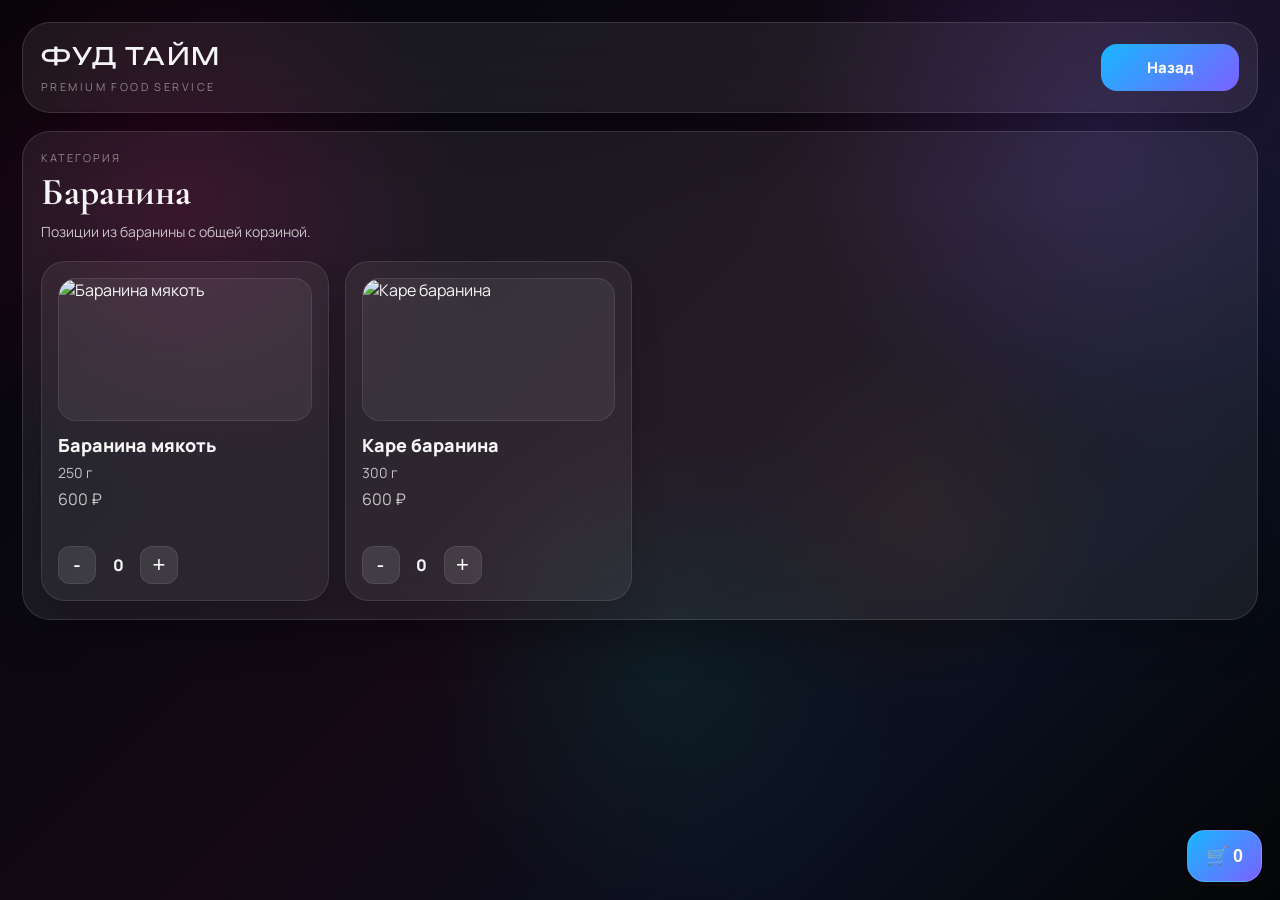
==== baranina.html @ 415d1267 "Update baranina.html" ====
<!DOCTYPE html>
<html lang="ru">
<head>
  <meta charset="UTF-8" />
  <meta name="viewport" content="width=device-width, initial-scale=1.0" />
  <title>Баранина | Фуд Тайм</title>

  <link rel="preconnect" href="https://fonts.googleapis.com">
  <link rel="preconnect" href="https://fonts.gstatic.com" crossorigin>
  <link href="https://fonts.googleapis.com/css2?family=Manrope:wght@400;500;700;800&family=Unbounded:wght@500;700&family=Cormorant+Garamond:wght@500;600;700&display=swap" rel="stylesheet">

  <style>
    * { box-sizing: border-box; margin: 0; padding: 0; }

    :root {
      --text: rgba(255,255,255,.96);
      --muted: rgba(255,255,255,.74);
      --soft: rgba(255,255,255,.48);
      --glass: rgba(255,255,255,.07);
      --border: rgba(255,255,255,.12);
      --shadow: 0 18px 40px rgba(0,0,0,.24);
      --button: linear-gradient(135deg,#18b7ff 0%,#7b61ff 100%);
    }

    html { scroll-behavior: smooth; }

    body {
      font-family: 'Manrope', sans-serif;
      min-height: 100vh;
      padding: 22px;
      color: var(--text);
      background:
        radial-gradient(circle at 14% 22%, rgba(255,0,128,.15), transparent 22%),
        radial-gradient(circle at 86% 14%, rgba(123,97,255,.20), transparent 24%),
        radial-gradient(circle at 52% 75%, rgba(0,255,200,.07), transparent 26%),
        radial-gradient(circle at 72% 58%, rgba(255,140,0,.06), transparent 18%),
        linear-gradient(135deg,#040506 0%,#090811 24%,#140914 50%,#0a1020 76%,#040506 100%);
    }

    .page {
      max-width: 1460px;
      margin: 0 auto;
      display: flex;
      flex-direction: column;
      gap: 18px;
    }

    .topbar, .section-block {
      background: var(--glass);
      border: 1px solid var(--border);
      backdrop-filter: blur(22px);
      -webkit-backdrop-filter: blur(22px);
      border-radius: 28px;
      box-shadow: var(--shadow);
    }

    .topbar {
      padding: 18px;
      display: flex;
      align-items: center;
      justify-content: space-between;
      gap: 14px;
      flex-wrap: wrap;
    }

    .brand {
      display: flex;
      flex-direction: column;
      gap: 8px;
    }

    .brand-title {
      font-family: 'Unbounded', sans-serif;
      font-size: 24px;
      letter-spacing: .08em;
      text-transform: uppercase;
    }

    .brand-subtitle {
      font-size: 11px;
      letter-spacing: .22em;
      text-transform: uppercase;
      color: var(--soft);
    }

    .back-link, .cart-order-btn {
      display: inline-flex;
      align-items: center;
      justify-content: center;
      min-width: 138px;
      padding: 13px 18px;
      border-radius: 16px;
      text-decoration: none;
      color: #fff;
      font-weight: 800;
      font-size: 15px;
      background: var(--button);
      border: 0;
      cursor: pointer;
    }

    .section-block { padding: 18px; }

    .mini-label {
      font-size: 11px;
      letter-spacing: .18em;
      text-transform: uppercase;
      color: var(--soft);
      margin-bottom: 8px;
    }

    .section-title {
      font-family: 'Cormorant Garamond', serif;
      font-size: 38px;
      line-height: 1;
      margin-bottom: 10px;
      font-weight: 700;
    }

    .section-note {
      color: var(--muted);
      font-size: 14px;
      line-height: 1.6;
      margin-bottom: 18px;
    }

    .product-grid {
      display: grid;
      grid-template-columns: repeat(4, minmax(0,1fr));
      gap: 16px;
      margin-top: 14px;
    }

    .product-card {
      background: rgba(255,255,255,.06);
      border: 1px solid rgba(255,255,255,.10);
      border-radius: 24px;
      box-shadow: 0 14px 30px rgba(0,0,0,.14);
      min-height: 340px;
      display: flex;
      flex-direction: column;
      justify-content: space-between;
      padding: 16px;
      gap: 12px;
      overflow: hidden;
    }

    .product-card-image {
      width: 100%;
      aspect-ratio: 16 / 9;
      height: auto;
      border-radius: 18px;
      background: rgba(255,255,255,.06);
      border: 1px solid rgba(255,255,255,.09);
      display: flex;
      align-items: center;
      justify-content: center;
      overflow: hidden;
      margin-bottom: 14px;
    }

    .product-card-image img {
      width: 100%;
      height: 100%;
      object-fit: cover;
      object-position: center;
      display: block;
    }

    .product-card-title {
      font-size: 18px;
      font-weight: 800;
      line-height: 1.2;
      margin-bottom: 6px;
    }

    .product-card-meta {
      color: rgba(255,255,255,.72);
      font-size: 14px;
      margin-bottom: 6px;
    }

    .product-card-price {
      color: var(--muted);
      font-size: 16px;
      margin-bottom: 14px;
    }

    .qty {
      display: flex;
      align-items: center;
      gap: 10px;
    }

    .qty button {
      width: 38px;
      height: 38px;
      border: 0;
      border-radius: 12px;
      background: rgba(255,255,255,.10);
      border: 1px solid rgba(255,255,255,.08);
      color: #fff;
      font-size: 22px;
      cursor: pointer;
      flex: 0 0 38px;
    }

    .qty span {
      min-width: 24px;
      text-align: center;
      font-size: 16px;
      font-weight: 800;
    }

    .cart-float {
      position: fixed;
      right: 18px;
      bottom: 18px;
      z-index: 999;
    }

    .cart-button {
      border: 1px solid rgba(255,255,255,.14);
      background: linear-gradient(135deg,#18b7ff 0%,#7b61ff 100%);
      color: #fff;
      border-radius: 18px;
      padding: 14px 18px;
      font-size: 18px;
      font-weight: 800;
      cursor: pointer;
    }

    .cart-panel {
      display: none;
      margin-top: 12px;
      width: 320px;
      max-height: 420px;
      overflow: auto;
      padding: 16px;
      border-radius: 22px;
      background: rgba(20,20,30,.88);
      border: 1px solid rgba(255,255,255,.10);
    }

    .cart-panel.open { display: block; }

    .cart-title {
      font-size: 22px;
      font-weight: 800;
      margin-bottom: 14px;
    }

    .cart-items {
      display: flex;
      flex-direction: column;
      gap: 10px;
    }

    .cart-item {
      display: flex;
      justify-content: space-between;
      gap: 10px;
      padding: 10px 12px;
      border-radius: 14px;
      background: rgba(255,255,255,.06);
    }

    .cart-item-name {
      font-size: 14px;
      font-weight: 700;
    }

    .cart-item-meta {
      font-size: 13px;
      color: rgba(255,255,255,.72);
      margin-top: 4px;
    }

    .cart-empty {
      color: rgba(255,255,255,.65);
      font-size: 14px;
    }

    .cart-total {
      margin-top: 14px;
      padding-top: 12px;
      border-top: 1px solid rgba(255,255,255,.08);
      font-size: 16px;
      font-weight: 800;
    }

    @media (max-width:1180px) {
      .product-grid { grid-template-columns: repeat(2, minmax(0,1fr)); }
    }

    @media (max-width:820px) {
      body { padding: 16px; }

      .topbar, .section-block {
        padding: 14px;
      }

      .product-grid {
        grid-template-columns: 1fr;
      }

      .back-link, .cart-order-btn {
        width: 100%;
      }

      .cart-panel {
        width: min(88vw, 320px);
      }

      .product-card {
        min-height: auto;
        padding: 12px;
        border-radius: 18px;
        gap: 10px;
      }

      .product-card-image {
        aspect-ratio: 16 / 9;
        height: auto;
        border-radius: 14px;
        margin-bottom: 12px;
      }

      .product-card-title {
        font-size: 16px;
      }

      .product-card-meta {
        font-size: 13px;
        line-height: 1.45;
      }

      .product-card-price {
        font-size: 15px;
        margin-bottom: 12px;
      }

      .qty {
        gap: 8px;
      }

      .qty button {
        width: 34px;
        height: 34px;
        font-size: 20px;
        flex: 0 0 34px;
        border-radius: 10px;
      }

      .qty span {
        font-size: 15px;
      }
    }
  </style>
</head>
<body>
  <div class="page">
    <div class="topbar">
      <div class="brand">
        <div class="brand-title">Фуд Тайм</div>
        <div class="brand-subtitle">premium food service</div>
      </div>
      <a href="index.html" class="back-link">Назад</a>
    </div>

    <section class="section-block">
      <div class="mini-label">Категория</div>
      <div class="section-title">Баранина</div>
      <div class="section-note">Позиции из баранины с общей корзиной.</div>

      <div class="product-grid">
        <div class="product-card" data-name="Баранина мякоть" data-price="600">
          <div>
            <div class="product-card-image">
              <img src="img/baranina-myakot.png" alt="Баранина мякоть">
            </div>
            <div class="product-card-title">Баранина мякоть</div>
            <div class="product-card-meta">250 г</div>
            <div class="product-card-price">600 ₽</div>
          </div>
          <div class="qty">
            <button onclick="changeQty(this,-1)">-</button>
            <span>0</span>
            <button onclick="changeQty(this,1)">+</button>
          </div>
        </div>

        <div class="product-card" data-name="Каре баранина" data-price="600">
          <div>
            <div class="product-card-image">
              <img src="img/kare-baranina.png" alt="Каре баранина">
            </div>
            <div class="product-card-title">Каре баранина</div>
            <div class="product-card-meta">300 г</div>
            <div class="product-card-price">600 ₽</div>
          </div>
          <div class="qty">
            <button onclick="changeQty(this,-1)">-</button>
            <span>0</span>
            <button onclick="changeQty(this,1)">+</button>
          </div>
        </div>
      </div>
    </section>
  </div>

  <div class="cart-float">
    <button class="cart-button" onclick="toggleCart()">🛒 <span id="cartCount">0</span></button>
    <div class="cart-panel" id="cartPanel">
      <div class="cart-title">Корзина</div>
      <div class="cart-items" id="cartItems">
        <div class="cart-empty">Пока пусто</div>
      </div>
      <div class="cart-total">Итого: <span id="cartTotal">0 ₽</span></div>
      <button class="cart-order-btn" style="margin-top:12px;">Оформить</button>
    </div>
  </div>

  <script>
    const CART_KEY='foodtime_cart';

    function getCart(){
      try{return JSON.parse(localStorage.getItem(CART_KEY))||{}}
      catch(e){return{}}
    }

    function saveCart(cart){
      localStorage.setItem(CART_KEY,JSON.stringify(cart));
    }

    function changeQty(button,delta){
      const card=button.closest('.product-card');
      if(!card) return;

      const name=card.dataset.name||'Товар';
      const price=Number(card.dataset.price||0);

      const cart=getCart();
      const currentQty=cart[name]?.qty||0;
      const newQty=Math.max(0,currentQty+delta);

      if(newQty===0) delete cart[name];
      else cart[name]={price,qty:newQty};

      saveCart(cart);
      updateCartUI();
    }

    function updateCartUI(){
      const cart=getCart();
      const cartItems=document.getElementById('cartItems');
      const cartCount=document.getElementById('cartCount');
      const cartTotal=document.getElementById('cartTotal');

      let totalCount=0,totalPrice=0;

      Object.entries(cart).forEach(([name,item])=>{
        totalCount+=item.qty;
        totalPrice+=item.qty*item.price;
      });

      if(cartCount) cartCount.textContent=totalCount;
      if(cartTotal) cartTotal.textContent=totalPrice+' ₽';

      if(cartItems){
        const entries=Object.entries(cart);
        cartItems.innerHTML=!entries.length
          ? '<div class="cart-empty">Пока пусто</div>'
          : entries.map(([name,item])=>`
            <div class="cart-item">
              <div>
                <div class="cart-item-name">${name}</div>
                <div class="cart-item-meta">${item.qty} × ${item.price} ₽</div>
              </div>
              <div class="cart-item-name">${item.qty*item.price} ₽</div>
            </div>
          `).join('');
      }

      document.querySelectorAll('.product-card').forEach(card=>{
        const name=card.dataset.name||'Товар';
        const qtyEl=card.querySelector('.qty span');
        if(qtyEl) qtyEl.textContent=cart[name]?.qty||0;
      });
    }

    function toggleCart(){
      document.getElementById('cartPanel').classList.toggle('open');
    }

    document.addEventListener('DOMContentLoaded',updateCartUI);
  </script>
</body>
</html>
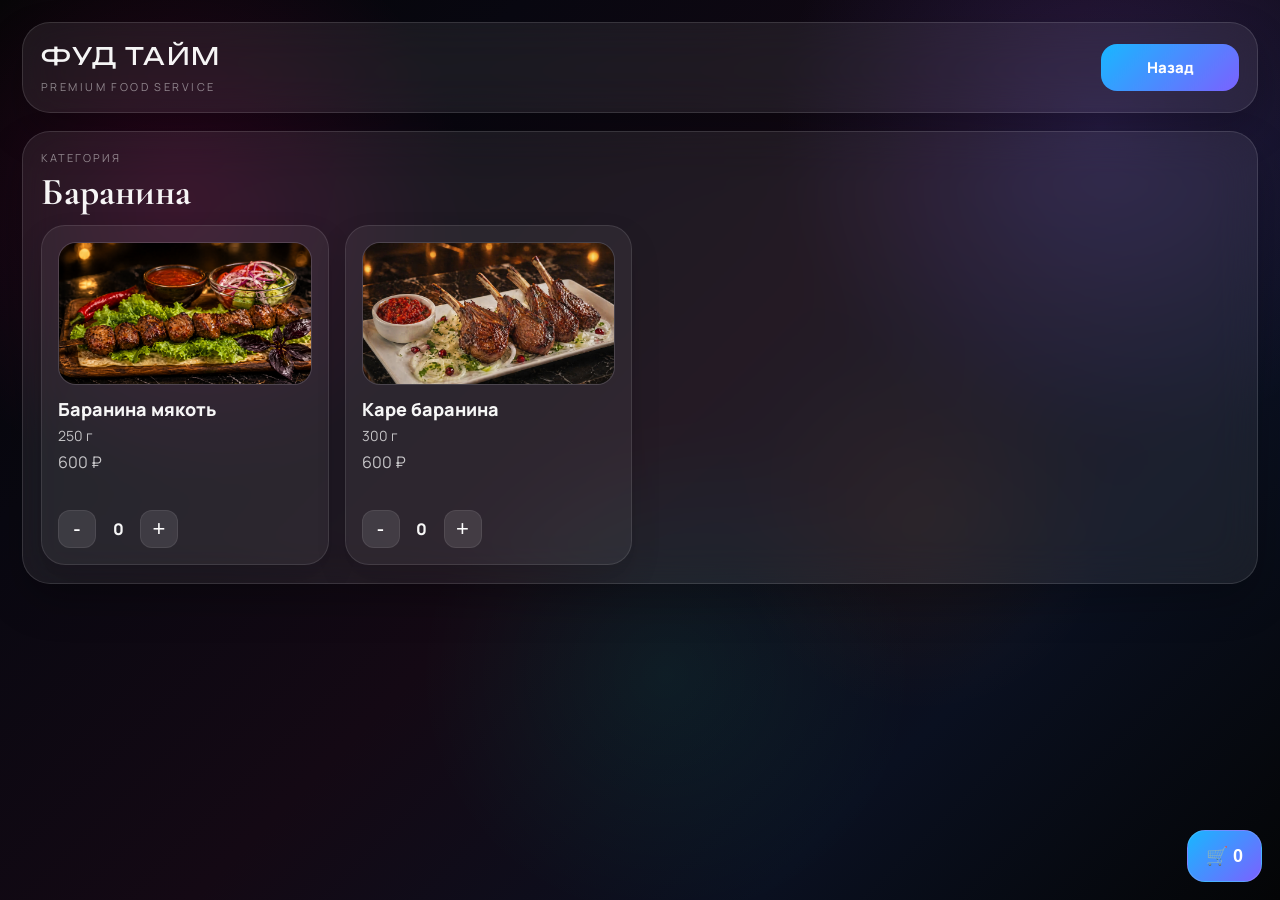
==== commit 3f084565: "Update baranina.html" ====
--- a/baranina.html
+++ b/baranina.html
@@ -371,7 +371,6 @@
     <section class="section-block">
       <div class="mini-label">Категория</div>
       <div class="section-title">Баранина</div>
-      <div class="section-note">Позиции из баранины с общей корзиной.</div>
 
       <div class="product-grid">
         <div class="product-card" data-name="Баранина мякоть" data-price="600">
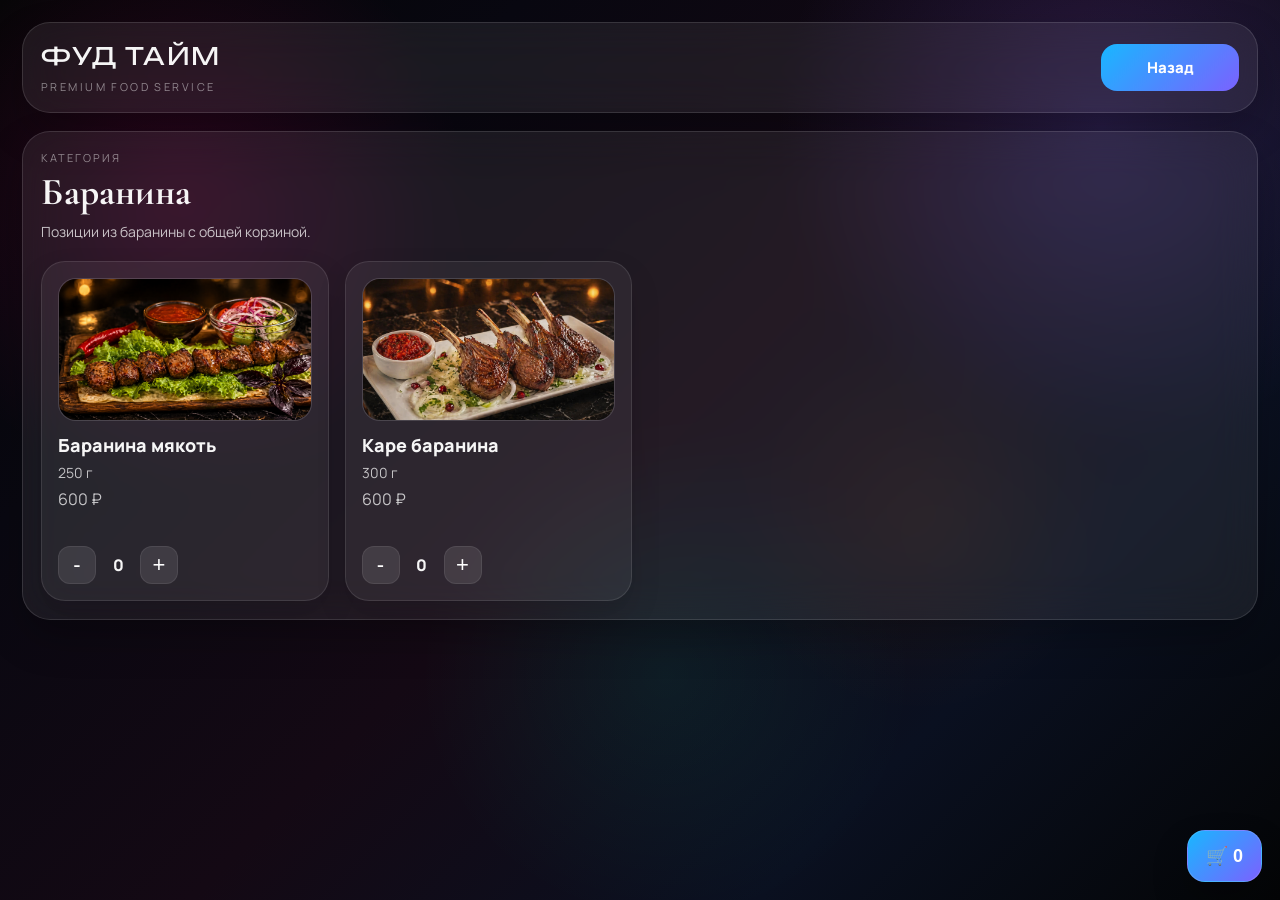
==== commit 773d6612: "Update baranina.html" ====
--- a/baranina.html
+++ b/baranina.html
@@ -228,18 +228,22 @@
       font-size: 18px;
       font-weight: 800;
       cursor: pointer;
+      box-shadow: 0 18px 34px rgba(0,0,0,0.28);
     }
 
     .cart-panel {
       display: none;
       margin-top: 12px;
-      width: 320px;
-      max-height: 420px;
+      width: 340px;
+      max-height: 560px;
       overflow: auto;
       padding: 16px;
       border-radius: 22px;
-      background: rgba(20,20,30,.88);
-      border: 1px solid rgba(255,255,255,.10);
+      background: rgba(20, 20, 30, 0.88);
+      border: 1px solid rgba(255,255,255,0.10);
+      backdrop-filter: blur(22px);
+      -webkit-backdrop-filter: blur(22px);
+      box-shadow: 0 18px 40px rgba(0,0,0,0.28);
     }
 
     .cart-panel.open { display: block; }
@@ -259,10 +263,12 @@
     .cart-item {
       display: flex;
       justify-content: space-between;
+      align-items: flex-start;
       gap: 10px;
       padding: 10px 12px;
       border-radius: 14px;
-      background: rgba(255,255,255,.06);
+      background: rgba(255,255,255,0.06);
+      border: 1px solid rgba(255,255,255,0.08);
     }
 
     .cart-item-name {
@@ -272,45 +278,136 @@
 
     .cart-item-meta {
       font-size: 13px;
-      color: rgba(255,255,255,.72);
+      color: rgba(255,255,255,0.72);
       margin-top: 4px;
     }
 
     .cart-empty {
-      color: rgba(255,255,255,.65);
+      color: rgba(255,255,255,0.65);
       font-size: 14px;
     }
 
     .cart-total {
       margin-top: 14px;
       padding-top: 12px;
-      border-top: 1px solid rgba(255,255,255,.08);
+      border-top: 1px solid rgba(255,255,255,0.08);
       font-size: 16px;
       font-weight: 800;
     }
 
+    .cart-comment-wrap {
+      margin-top: 14px;
+    }
+
+    .cart-comment-label {
+      font-size: 13px;
+      font-weight: 700;
+      margin-bottom: 8px;
+      color: rgba(255,255,255,0.92);
+    }
+
+    .cart-comment {
+      width: 100%;
+      min-height: 84px;
+      resize: vertical;
+      border-radius: 14px;
+      border: 1px solid rgba(255,255,255,0.10);
+      background: rgba(255,255,255,0.05);
+      color: #fff;
+      padding: 10px 12px;
+      font-family: inherit;
+      font-size: 13px;
+      outline: none;
+    }
+
+    .cart-comment::placeholder {
+      color: rgba(255,255,255,0.42);
+    }
+       .delivery-mode-wrap {
+      margin-top: 14px;
+    }
+
+    .delivery-mode {
+      display: flex;
+      gap: 8px;
+    }
+
+    .delivery-mode-btn {
+      flex: 1;
+      min-height: 44px;
+      border-radius: 14px;
+      border: 1px solid rgba(255,255,255,0.10);
+      background: rgba(255,255,255,0.05);
+      color: #fff;
+      font-size: 13px;
+      font-weight: 800;
+      cursor: pointer;
+    }
+
+    .delivery-mode-btn.active {
+      background: rgba(255,255,255,0.16);
+      border-color: rgba(255,255,255,0.22);
+    }
+
+    .delivery-address-input {
+      width: 100%;
+      min-height: 46px;
+      border-radius: 14px;
+      border: 1px solid rgba(255,255,255,0.10);
+      background: rgba(255,255,255,0.05);
+      color: #fff;
+      padding: 0 12px;
+      font-family: inherit;
+      font-size: 13px;
+      outline: none;
+    }
+
+    .delivery-address-input::placeholder {
+      color: rgba(255,255,255,0.42);
+    }
+
+    .delivery-info {
+      margin-top: 12px;
+      display: flex;
+      flex-direction: column;
+      gap: 8px;
+    }
+
+    .delivery-line {
+      display: flex;
+      justify-content: space-between;
+      gap: 12px;
+      padding: 10px 12px;
+      border-radius: 12px;
+      background: rgba(255,255,255,0.05);
+      border: 1px solid rgba(255,255,255,0.08);
+      font-size: 13px;
+    }
+
+    .delivery-line strong {
+      color: #fff;
+    }
+
+    .delivery-address-grid {
+      display: grid;
+      grid-template-columns: 1fr 1fr;
+      gap: 8px;
+    }
+
+    .delivery-address-grid input:first-child {
+      grid-column: span 2;
+    }
+
     @media (max-width:1180px) {
       .product-grid { grid-template-columns: repeat(2, minmax(0,1fr)); }
     }
 
     @media (max-width:820px) {
       body { padding: 16px; }
-
-      .topbar, .section-block {
-        padding: 14px;
-      }
-
-      .product-grid {
-        grid-template-columns: 1fr;
-      }
-
-      .back-link, .cart-order-btn {
-        width: 100%;
-      }
-
-      .cart-panel {
-        width: min(88vw, 320px);
-      }
+      .topbar, .section-block { padding: 14px; }
+      .product-grid { grid-template-columns: 1fr; }
+      .back-link, .cart-order-btn { width: 100%; }
+      .cart-panel { width: min(88vw, 340px); }
 
       .product-card {
         min-height: auto;
@@ -326,23 +423,11 @@
         margin-bottom: 12px;
       }
 
-      .product-card-title {
-        font-size: 16px;
-      }
-
-      .product-card-meta {
-        font-size: 13px;
-        line-height: 1.45;
-      }
-
-      .product-card-price {
-        font-size: 15px;
-        margin-bottom: 12px;
-      }
-
-      .qty {
-        gap: 8px;
-      }
+      .product-card-title { font-size: 16px; }
+      .product-card-meta { font-size: 13px; line-height: 1.45; }
+      .product-card-price { font-size: 15px; margin-bottom: 12px; }
+
+      .qty { gap: 8px; }
 
       .qty button {
         width: 34px;
@@ -352,8 +437,16 @@
         border-radius: 10px;
       }
 
-      .qty span {
-        font-size: 15px;
+      .qty span { font-size: 15px; }
+    }
+
+    @media (max-width:640px) {
+      .delivery-address-grid {
+        grid-template-columns: 1fr;
+      }
+
+      .delivery-address-grid input:first-child {
+        grid-column: span 1;
       }
     }
   </style>
@@ -371,9 +464,10 @@
     <section class="section-block">
       <div class="mini-label">Категория</div>
       <div class="section-title">Баранина</div>
+      <div class="section-note">Позиции из баранины с общей корзиной.</div>
 
       <div class="product-grid">
-        <div class="product-card" data-name="Баранина мякоть" data-price="600">
+        <div class="product-card" data-name="Баранина мякоть" data-base-name="Баранина мякоть" data-price="600">
           <div>
             <div class="product-card-image">
               <img src="img/baranina-myakot.png" alt="Баранина мякоть">
@@ -389,7 +483,7 @@
           </div>
         </div>
 
-        <div class="product-card" data-name="Каре баранина" data-price="600">
+        <div class="product-card" data-name="Каре баранина" data-base-name="Каре баранина" data-price="600">
           <div>
             <div class="product-card-image">
               <img src="img/kare-baranina.png" alt="Каре баранина">
@@ -410,89 +504,485 @@
 
   <div class="cart-float">
     <button class="cart-button" onclick="toggleCart()">🛒 <span id="cartCount">0</span></button>
+
     <div class="cart-panel" id="cartPanel">
       <div class="cart-title">Корзина</div>
+
       <div class="cart-items" id="cartItems">
         <div class="cart-empty">Пока пусто</div>
       </div>
+
+      <div class="delivery-mode-wrap">
+        <div class="cart-comment-label">Способ получения</div>
+
+        <div class="delivery-mode">
+          <button type="button" class="delivery-mode-btn active" id="pickupBtn" onclick="setDeliveryMode('pickup')">
+            Самовывоз
+          </button>
+          <button type="button" class="delivery-mode-btn" id="deliveryBtn" onclick="setDeliveryMode('delivery')">
+            Доставка
+          </button>
+        </div>
+
+        <div class="delivery-fields" id="deliveryFields" style="display:none;">
+          <div class="cart-comment-label" style="margin-top:12px;">Адрес доставки</div>
+
+          <div class="delivery-address-grid">
+            <input type="text" id="deliveryCity" class="delivery-address-input" placeholder="Город">
+            <input type="text" id="deliveryStreet" class="delivery-address-input" placeholder="Улица">
+            <input type="text" id="deliveryHouse" class="delivery-address-input" placeholder="Дом">
+            <input type="text" id="deliveryFloor" class="delivery-address-input" placeholder="Этаж">
+            <input type="text" id="deliveryFlat" class="delivery-address-input" placeholder="Квартира">
+          </div>
+
+          <button type="button" class="cart-order-btn" style="margin-top:10px;" onclick="calculateDelivery()">
+            Рассчитать доставку
+          </button>
+
+          <div class="delivery-info">
+            <div class="delivery-line">
+              <span>Расстояние:</span>
+              <strong id="deliveryDistance">—</strong>
+            </div>
+            <div class="delivery-line">
+              <span>Доставка:</span>
+              <strong id="deliveryPrice">0 ₽</strong>
+            </div>
+          </div>
+        </div>
+      </div>
+
+      <div class="cart-comment-wrap">
+        <div class="cart-comment-label">Комментарий к заказу</div>
+        <textarea
+          id="orderComment"
+          class="cart-comment"
+          placeholder="Например: без лука, позвонить по приезду, добавить приборы..."
+        ></textarea>
+      </div>
+
       <div class="cart-total">Итого: <span id="cartTotal">0 ₽</span></div>
       <button class="cart-order-btn" style="margin-top:12px;">Оформить</button>
     </div>
-  </div>
-
-  <script>
-    const CART_KEY='foodtime_cart';
-
-    function getCart(){
-      try{return JSON.parse(localStorage.getItem(CART_KEY))||{}}
-      catch(e){return{}}
-    }
-
-    function saveCart(cart){
-      localStorage.setItem(CART_KEY,JSON.stringify(cart));
-    }
-
-    function changeQty(button,delta){
-      const card=button.closest('.product-card');
-      if(!card) return;
-
-      const name=card.dataset.name||'Товар';
-      const price=Number(card.dataset.price||0);
-
-      const cart=getCart();
-      const currentQty=cart[name]?.qty||0;
-      const newQty=Math.max(0,currentQty+delta);
-
-      if(newQty===0) delete cart[name];
-      else cart[name]={price,qty:newQty};
+  </div> 
+    <script>
+    const CART_KEY = 'foodtime_cart';
+    const CART_COMMENT_KEY = 'foodtime_order_comment';
+
+    const DELIVERY_MODE_KEY = 'foodtime_delivery_mode';
+    const DELIVERY_ADDRESS_KEY = 'foodtime_delivery_address';
+    const DELIVERY_PRICE_KEY = 'foodtime_delivery_price';
+    const DELIVERY_DISTANCE_KEY = 'foodtime_delivery_distance';
+
+    function getCart() {
+      try {
+        return JSON.parse(localStorage.getItem(CART_KEY)) || {};
+      } catch (e) {
+        return {};
+      }
+    }
+
+    function saveCart(cart) {
+      localStorage.setItem(CART_KEY, JSON.stringify(cart));
+    }
+
+    function getOrderComment() {
+      return localStorage.getItem(CART_COMMENT_KEY) || '';
+    }
+
+    function saveOrderComment(value) {
+      localStorage.setItem(CART_COMMENT_KEY, value || '');
+    }
+
+    function getDeliveryMode() {
+      return localStorage.getItem(DELIVERY_MODE_KEY) || 'pickup';
+    }
+
+    function saveDeliveryMode(mode) {
+      localStorage.setItem(DELIVERY_MODE_KEY, mode);
+    }
+
+    function getDeliveryAddressObject() {
+      try {
+        return JSON.parse(localStorage.getItem(DELIVERY_ADDRESS_KEY)) || {
+          city: '',
+          street: '',
+          house: '',
+          floor: '',
+          flat: ''
+        };
+      } catch (e) {
+        return {
+          city: '',
+          street: '',
+          house: '',
+          floor: '',
+          flat: ''
+        };
+      }
+    }
+
+    function saveDeliveryAddressObject(addressObj) {
+      localStorage.setItem(DELIVERY_ADDRESS_KEY, JSON.stringify(addressObj || {
+        city: '',
+        street: '',
+        house: '',
+        floor: '',
+        flat: ''
+      }));
+    }
+
+    function getDeliveryPrice() {
+      return Number(localStorage.getItem(DELIVERY_PRICE_KEY) || 0);
+    }
+
+    function saveDeliveryPrice(price) {
+      localStorage.setItem(DELIVERY_PRICE_KEY, String(price || 0));
+    }
+
+    function getDeliveryDistance() {
+      return localStorage.getItem(DELIVERY_DISTANCE_KEY) || '—';
+    }
+
+    function saveDeliveryDistance(distance) {
+      localStorage.setItem(DELIVERY_DISTANCE_KEY, distance || '—');
+    }
+
+    function getEffectiveCardName(card) {
+      const baseName = card.dataset.baseName || card.dataset.name || 'Товар';
+      return baseName;
+    }
+
+    function changeQty(button, delta) {
+      const card = button.closest('.product-card');
+      if (!card) return;
+
+      const name = getEffectiveCardName(card);
+      const price = Number(card.dataset.price || 0);
+
+      const cart = getCart();
+      const currentQty = cart[name]?.qty || 0;
+      const newQty = Math.max(0, currentQty + delta);
+
+      if (newQty === 0) {
+        delete cart[name];
+      } else {
+        cart[name] = { price, qty: newQty };
+      }
 
       saveCart(cart);
       updateCartUI();
     }
 
-    function updateCartUI(){
-      const cart=getCart();
-      const cartItems=document.getElementById('cartItems');
-      const cartCount=document.getElementById('cartCount');
-      const cartTotal=document.getElementById('cartTotal');
-
-      let totalCount=0,totalPrice=0;
-
-      Object.entries(cart).forEach(([name,item])=>{
-        totalCount+=item.qty;
-        totalPrice+=item.qty*item.price;
+    function changeCartQty(name, delta) {
+      const cart = getCart();
+      if (!cart[name]) return;
+
+      const newQty = Math.max(0, (cart[name].qty || 0) + delta);
+
+      if (newQty === 0) {
+        delete cart[name];
+      } else {
+        cart[name].qty = newQty;
+      }
+
+      saveCart(cart);
+      updateCartUI();
+    }
+
+    function updateCardQtyLabel(card) {
+      const cart = getCart();
+      const qtyEl = card.querySelector('.qty span');
+      if (!qtyEl) return;
+
+      const name = getEffectiveCardName(card);
+      qtyEl.textContent = cart[name]?.qty || 0;
+    }
+
+    function updateDeliveryUI() {
+      const cityInput = document.getElementById('deliveryCity');
+      const streetInput = document.getElementById('deliveryStreet');
+      const houseInput = document.getElementById('deliveryHouse');
+      const floorInput = document.getElementById('deliveryFloor');
+      const flatInput = document.getElementById('deliveryFlat');
+
+      const distanceEl = document.getElementById('deliveryDistance');
+      const priceEl = document.getElementById('deliveryPrice');
+
+      const savedAddress = getDeliveryAddressObject();
+
+      if (cityInput && document.activeElement !== cityInput) {
+        cityInput.value = savedAddress.city || '';
+      }
+
+      if (streetInput && document.activeElement !== streetInput) {
+        streetInput.value = savedAddress.street || '';
+      }
+
+      if (houseInput && document.activeElement !== houseInput) {
+        houseInput.value = savedAddress.house || '';
+      }
+
+      if (floorInput && document.activeElement !== floorInput) {
+        floorInput.value = savedAddress.floor || '';
+      }
+
+      if (flatInput && document.activeElement !== flatInput) {
+        flatInput.value = savedAddress.flat || '';
+      }
+
+      if (distanceEl) distanceEl.textContent = getDeliveryDistance();
+      if (priceEl) priceEl.textContent = getDeliveryPrice() + ' ₽';
+    }
+
+    function setDeliveryMode(mode) {
+      const pickupBtn = document.getElementById('pickupBtn');
+      const deliveryBtn = document.getElementById('deliveryBtn');
+      const deliveryFields = document.getElementById('deliveryFields');
+
+      saveDeliveryMode(mode);
+
+      if (pickupBtn) pickupBtn.classList.toggle('active', mode === 'pickup');
+      if (deliveryBtn) deliveryBtn.classList.toggle('active', mode === 'delivery');
+      if (deliveryFields) deliveryFields.style.display = mode === 'delivery' ? 'block' : 'none';
+
+      if (mode === 'pickup') {
+        saveDeliveryPrice(0);
+        saveDeliveryDistance('—');
+        updateDeliveryUI();
+        updateCartUI();
+      } else {
+        updateDeliveryUI();
+      }
+    }
+
+    function getCartSubtotal() {
+      const cart = getCart();
+      let total = 0;
+
+      Object.values(cart).forEach(item => {
+        total += item.qty * item.price;
       });
 
-      if(cartCount) cartCount.textContent=totalCount;
-      if(cartTotal) cartTotal.textContent=totalPrice+' ₽';
-
-      if(cartItems){
-        const entries=Object.entries(cart);
-        cartItems.innerHTML=!entries.length
-          ? '<div class="cart-empty">Пока пусто</div>'
-          : entries.map(([name,item])=>`
+      return total;
+    }
+
+    function getDeliveryPriceByRules(orderSum, distanceKm) {
+      if (orderSum < 1000) {
+        return { ok: false, price: 0 };
+      }
+
+      let basePrice = 300;
+
+      if (orderSum >= 3000) {
+        basePrice = 100;
+      } else if (orderSum >= 2000) {
+        basePrice = 200;
+      } else if (orderSum >= 1000) {
+        basePrice = 300;
+      }
+
+      if (distanceKm >= 10) {
+        basePrice += 50;
+      }
+
+      return { ok: true, price: basePrice };
+    }
+          async function calculateDelivery() {
+      const cityInput = document.getElementById('deliveryCity');
+      const streetInput = document.getElementById('deliveryStreet');
+      const houseInput = document.getElementById('deliveryHouse');
+      const floorInput = document.getElementById('deliveryFloor');
+      const flatInput = document.getElementById('deliveryFlat');
+
+      if (!cityInput || !streetInput || !houseInput) return;
+
+      const addressObj = {
+        city: cityInput.value.trim(),
+        street: streetInput.value.trim(),
+        house: houseInput.value.trim(),
+        floor: floorInput ? floorInput.value.trim() : '',
+        flat: flatInput ? flatInput.value.trim() : ''
+      };
+
+      saveDeliveryAddressObject(addressObj);
+
+      if (!addressObj.city || !addressObj.street || !addressObj.house) {
+        saveDeliveryDistance('—');
+        saveDeliveryPrice(0);
+        updateDeliveryUI();
+        updateCartUI();
+        return;
+      }
+
+      const orderSum = getCartSubtotal();
+
+      try {
+        const apiKey = 'f38bdd35-9ab0-407b-9484-952c1d82b551';
+        const restaurantAddress = 'Самара, улица Советской Армии, 125А';
+        const fullClientAddress = `${addressObj.city}, ${addressObj.street}, ${addressObj.house}`;
+
+        async function geocodeAddress(query) {
+          const url = `https://geocode-maps.yandex.ru/v1/?apikey=${encodeURIComponent(apiKey)}&geocode=${encodeURIComponent(query)}&lang=ru_RU&format=json`;
+
+          const response = await fetch(url);
+          const data = await response.json();
+
+          const feature = data?.response?.GeoObjectCollection?.featureMember?.[0]?.GeoObject;
+          const pos = feature?.Point?.pos;
+
+          if (!pos) return null;
+
+          const [lon, lat] = pos.split(' ').map(Number);
+          return { lat, lon };
+        }
+
+        function getDistanceKm(lat1, lon1, lat2, lon2) {
+          const toRad = deg => deg * Math.PI / 180;
+          const R = 6371;
+
+          const dLat = toRad(lat2 - lat1);
+          const dLon = toRad(lon2 - lon1);
+
+          const a =
+            Math.sin(dLat / 2) * Math.sin(dLat / 2) +
+            Math.cos(toRad(lat1)) * Math.cos(toRad(lat2)) *
+            Math.sin(dLon / 2) * Math.sin(dLon / 2);
+
+          const c = 2 * Math.atan2(Math.sqrt(a), Math.sqrt(1 - a));
+          return R * c;
+        }
+
+        const restaurant = await geocodeAddress(restaurantAddress);
+        const client = await geocodeAddress(fullClientAddress);
+
+        if (!restaurant || !client) {
+          saveDeliveryDistance('—');
+          saveDeliveryPrice(0);
+          updateDeliveryUI();
+          updateCartUI();
+          return;
+        }
+
+        const directDistanceKm = getDistanceKm(
+          restaurant.lat,
+          restaurant.lon,
+          client.lat,
+          client.lon
+        );
+
+        const distanceKm = directDistanceKm * 1.3;
+        const result = getDeliveryPriceByRules(orderSum, distanceKm);
+
+        saveDeliveryDistance(distanceKm.toFixed(1) + ' км');
+        saveDeliveryPrice(result.price);
+
+        updateDeliveryUI();
+        updateCartUI();
+      } catch (error) {
+        saveDeliveryDistance('—');
+        saveDeliveryPrice(0);
+        updateDeliveryUI();
+        updateCartUI();
+      }
+    }
+
+    function updateCartUI() {
+      const cart = getCart();
+      const cartItems = document.getElementById('cartItems');
+      const cartCount = document.getElementById('cartCount');
+      const cartTotal = document.getElementById('cartTotal');
+      const orderComment = document.getElementById('orderComment');
+
+      let totalCount = 0;
+      let totalPrice = 0;
+
+      Object.entries(cart).forEach(([name, item]) => {
+        totalCount += item.qty;
+        totalPrice += item.qty * item.price;
+      });
+
+      const deliveryMode = getDeliveryMode();
+      const deliveryPrice = deliveryMode === 'delivery' ? getDeliveryPrice() : 0;
+      const finalPrice = totalPrice + deliveryPrice;
+
+      if (cartCount) cartCount.textContent = totalCount;
+      if (cartTotal) cartTotal.textContent = finalPrice + ' ₽';
+
+      if (orderComment && document.activeElement !== orderComment) {
+        orderComment.value = getOrderComment();
+      }
+
+      updateDeliveryUI();
+
+      if (cartItems) {
+        const entries = Object.entries(cart);
+
+        if (!entries.length) {
+          cartItems.innerHTML = '<div class="cart-empty">Пока пусто</div>';
+        } else {
+          cartItems.innerHTML = entries.map(([name, item]) => `
             <div class="cart-item">
-              <div>
+              <div style="flex:1;">
                 <div class="cart-item-name">${name}</div>
-                <div class="cart-item-meta">${item.qty} × ${item.price} ₽</div>
+                <div class="cart-item-meta">${item.price} ₽ за шт</div>
+                <div class="qty" style="margin-top:8px;">
+                  <button onclick='changeCartQty(${JSON.stringify(name)}, -1)'>-</button>
+                  <span>${item.qty}</span>
+                  <button onclick='changeCartQty(${JSON.stringify(name)}, 1)'>+</button>
+                </div>
               </div>
-              <div class="cart-item-name">${item.qty*item.price} ₽</div>
+              <div class="cart-item-name">${item.qty * item.price} ₽</div>
             </div>
           `).join('');
-      }
-
-      document.querySelectorAll('.product-card').forEach(card=>{
-        const name=card.dataset.name||'Товар';
-        const qtyEl=card.querySelector('.qty span');
-        if(qtyEl) qtyEl.textContent=cart[name]?.qty||0;
+        }
+      }
+
+      document.querySelectorAll('.product-card').forEach(card => updateCardQtyLabel(card));
+    }
+
+    function toggleCart() {
+      const panel = document.getElementById('cartPanel');
+      if (!panel) return;
+      panel.classList.toggle('open');
+    }
+
+    document.addEventListener('DOMContentLoaded', () => {
+      document.querySelectorAll('.product-card').forEach(card => {
+        if (!card.dataset.baseName && card.dataset.name) {
+          card.dataset.baseName = card.dataset.name;
+        }
       });
-    }
-
-    function toggleCart(){
-      document.getElementById('cartPanel').classList.toggle('open');
-    }
-
-    document.addEventListener('DOMContentLoaded',updateCartUI);
+
+      updateCartUI();
+
+      const orderComment = document.getElementById('orderComment');
+      if (orderComment) {
+        orderComment.value = getOrderComment();
+        orderComment.addEventListener('input', (e) => {
+          saveOrderComment(e.target.value);
+        });
+      }
+
+      ['deliveryCity', 'deliveryStreet', 'deliveryHouse', 'deliveryFloor', 'deliveryFlat'].forEach(id => {
+        const input = document.getElementById(id);
+        if (input) {
+          input.addEventListener('input', () => {
+            saveDeliveryAddressObject({
+              city: document.getElementById('deliveryCity')?.value.trim() || '',
+              street: document.getElementById('deliveryStreet')?.value.trim() || '',
+              house: document.getElementById('deliveryHouse')?.value.trim() || '',
+              floor: document.getElementById('deliveryFloor')?.value.trim() || '',
+              flat: document.getElementById('deliveryFlat')?.value.trim() || ''
+            });
+          });
+        }
+      });
+
+      setDeliveryMode(getDeliveryMode());
+      updateDeliveryUI();
+    });
   </script>
 </body>
 </html>
+      
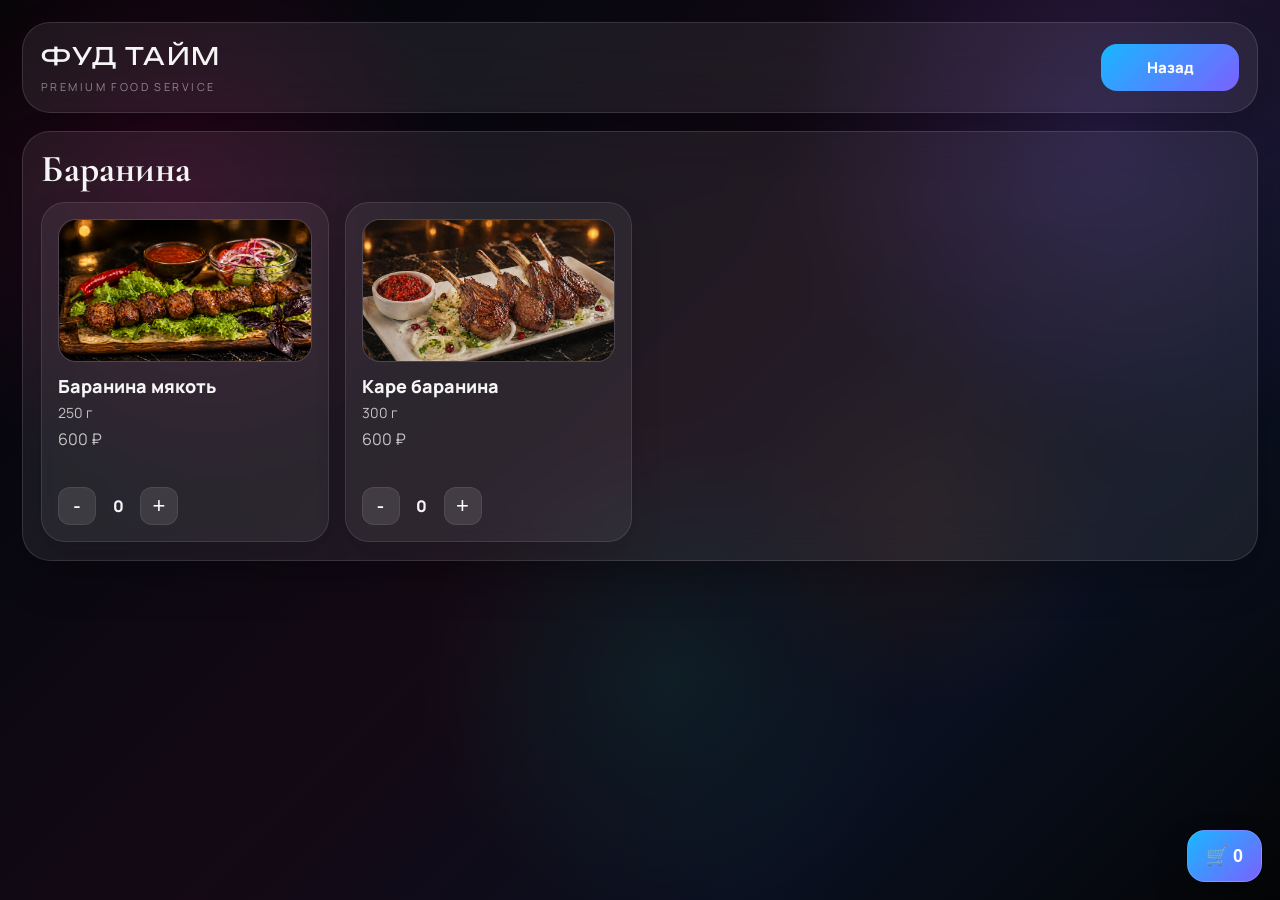
==== commit cbfa62b7: "Update baranina.html" ====
--- a/baranina.html
+++ b/baranina.html
@@ -462,9 +462,7 @@
     </div>
 
     <section class="section-block">
-      <div class="mini-label">Категория</div>
       <div class="section-title">Баранина</div>
-      <div class="section-note">Позиции из баранины с общей корзиной.</div>
 
       <div class="product-grid">
         <div class="product-card" data-name="Баранина мякоть" data-base-name="Баранина мякоть" data-price="600">
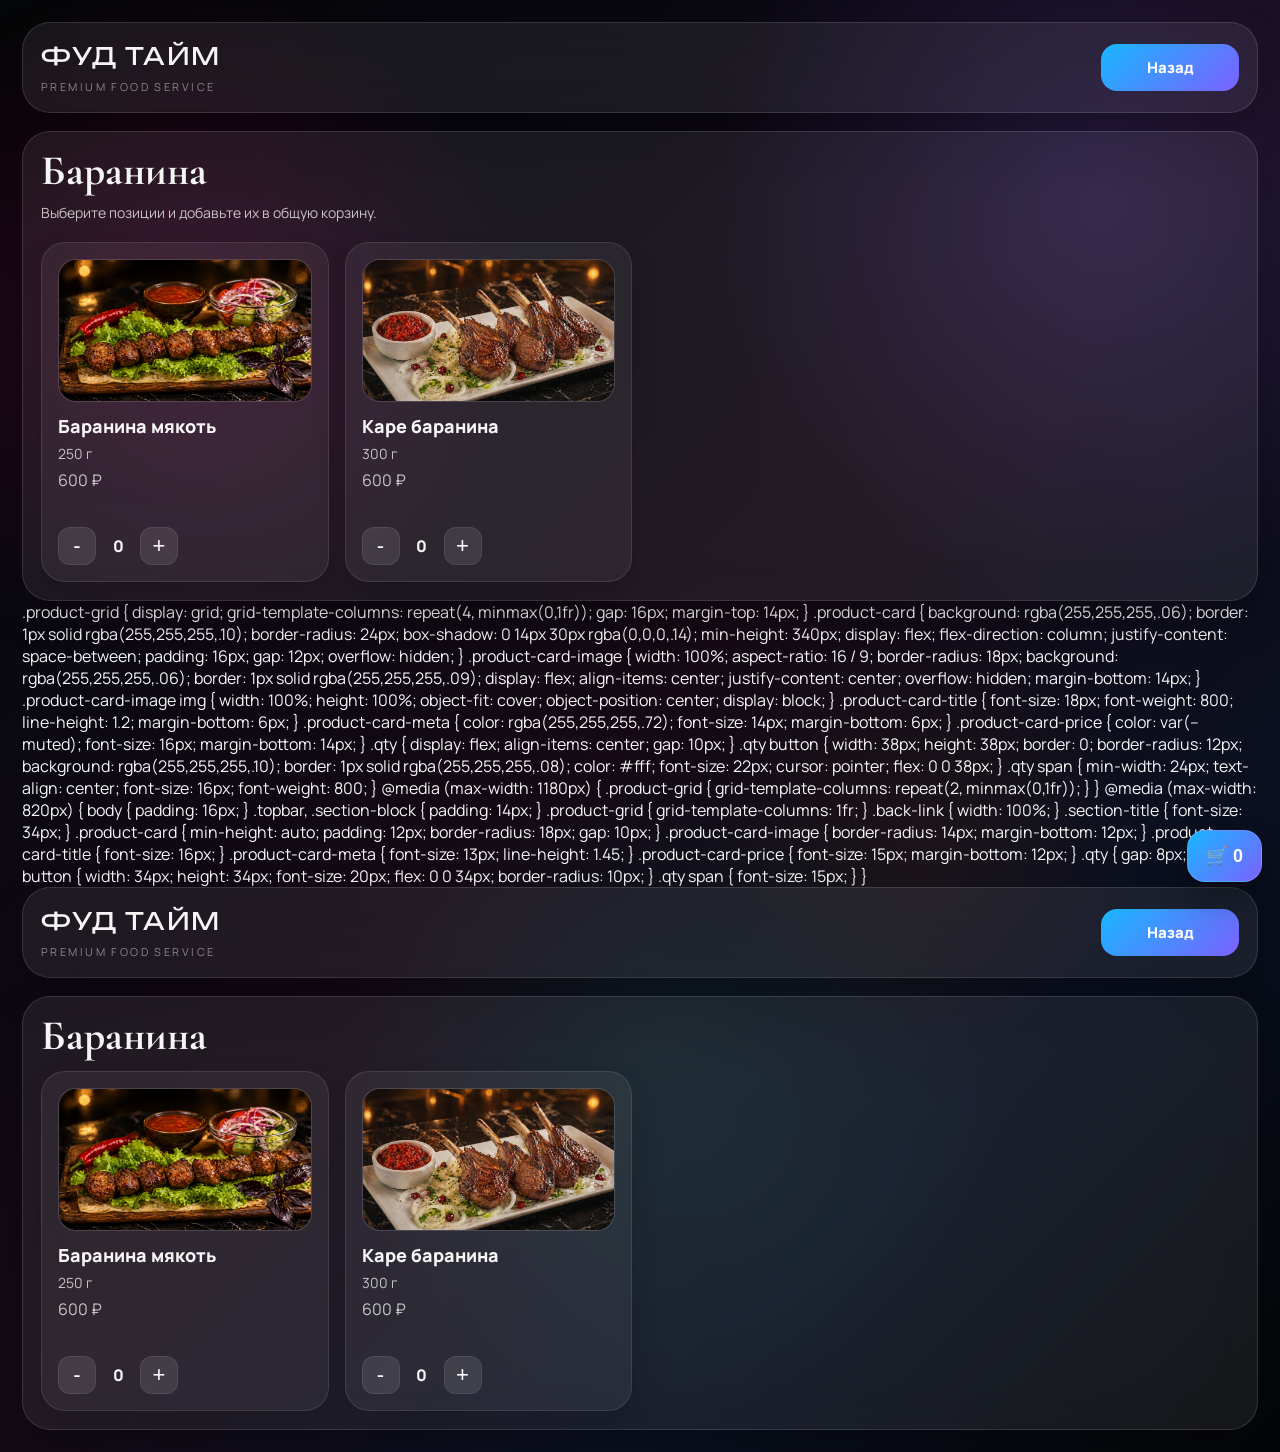
==== commit 6af16dc5: "Update baranina.html" ====
--- a/baranina.html
+++ b/baranina.html
@@ -8,9 +8,14 @@
   <link rel="preconnect" href="https://fonts.googleapis.com">
   <link rel="preconnect" href="https://fonts.gstatic.com" crossorigin>
   <link href="https://fonts.googleapis.com/css2?family=Manrope:wght@400;500;700;800&family=Unbounded:wght@500;700&family=Cormorant+Garamond:wght@500;600;700&display=swap" rel="stylesheet">
+  <link rel="stylesheet" href="css/cart.css">
 
   <style>
-    * { box-sizing: border-box; margin: 0; padding: 0; }
+    * {
+      box-sizing: border-box;
+      margin: 0;
+      padding: 0;
+    }
 
     :root {
       --text: rgba(255,255,255,.96);
@@ -22,7 +27,9 @@
       --button: linear-gradient(135deg,#18b7ff 0%,#7b61ff 100%);
     }
 
-    html { scroll-behavior: smooth; }
+    html {
+      scroll-behavior: smooth;
+    }
 
     body {
       font-family: 'Manrope', sans-serif;
@@ -45,7 +52,8 @@
       gap: 18px;
     }
 
-    .topbar, .section-block {
+    .topbar,
+    .section-block {
       background: var(--glass);
       border: 1px solid var(--border);
       backdrop-filter: blur(22px);
@@ -83,7 +91,7 @@
       color: var(--soft);
     }
 
-    .back-link, .cart-order-btn {
+    .back-link {
       display: inline-flex;
       align-items: center;
       justify-content: center;
@@ -99,19 +107,13 @@
       cursor: pointer;
     }
 
-    .section-block { padding: 18px; }
-
-    .mini-label {
-      font-size: 11px;
-      letter-spacing: .18em;
-      text-transform: uppercase;
-      color: var(--soft);
-      margin-bottom: 8px;
+    .section-block {
+      padding: 18px;
     }
 
     .section-title {
       font-family: 'Cormorant Garamond', serif;
-      font-size: 38px;
+      font-size: 42px;
       line-height: 1;
       margin-bottom: 10px;
       font-weight: 700;
@@ -148,7 +150,6 @@
     .product-card-image {
       width: 100%;
       aspect-ratio: 16 / 9;
-      height: auto;
       border-radius: 18px;
       background: rgba(255,255,255,.06);
       border: 1px solid rgba(255,255,255,.09);
@@ -212,202 +213,33 @@
       font-weight: 800;
     }
 
-    .cart-float {
-      position: fixed;
-      right: 18px;
-      bottom: 18px;
-      z-index: 999;
-    }
-
-    .cart-button {
-      border: 1px solid rgba(255,255,255,.14);
-      background: linear-gradient(135deg,#18b7ff 0%,#7b61ff 100%);
-      color: #fff;
-      border-radius: 18px;
-      padding: 14px 18px;
-      font-size: 18px;
-      font-weight: 800;
-      cursor: pointer;
-      box-shadow: 0 18px 34px rgba(0,0,0,0.28);
-    }
-
-    .cart-panel {
-      display: none;
-      margin-top: 12px;
-      width: 340px;
-      max-height: 560px;
-      overflow: auto;
-      padding: 16px;
-      border-radius: 22px;
-      background: rgba(20, 20, 30, 0.88);
-      border: 1px solid rgba(255,255,255,0.10);
-      backdrop-filter: blur(22px);
-      -webkit-backdrop-filter: blur(22px);
-      box-shadow: 0 18px 40px rgba(0,0,0,0.28);
-    }
-
-    .cart-panel.open { display: block; }
-
-    .cart-title {
-      font-size: 22px;
-      font-weight: 800;
-      margin-bottom: 14px;
-    }
-
-    .cart-items {
-      display: flex;
-      flex-direction: column;
-      gap: 10px;
-    }
-
-    .cart-item {
-      display: flex;
-      justify-content: space-between;
-      align-items: flex-start;
-      gap: 10px;
-      padding: 10px 12px;
-      border-radius: 14px;
-      background: rgba(255,255,255,0.06);
-      border: 1px solid rgba(255,255,255,0.08);
-    }
-
-    .cart-item-name {
-      font-size: 14px;
-      font-weight: 700;
-    }
-
-    .cart-item-meta {
-      font-size: 13px;
-      color: rgba(255,255,255,0.72);
-      margin-top: 4px;
-    }
-
-    .cart-empty {
-      color: rgba(255,255,255,0.65);
-      font-size: 14px;
-    }
-
-    .cart-total {
-      margin-top: 14px;
-      padding-top: 12px;
-      border-top: 1px solid rgba(255,255,255,0.08);
-      font-size: 16px;
-      font-weight: 800;
-    }
-
-    .cart-comment-wrap {
-      margin-top: 14px;
-    }
-
-    .cart-comment-label {
-      font-size: 13px;
-      font-weight: 700;
-      margin-bottom: 8px;
-      color: rgba(255,255,255,0.92);
-    }
-
-    .cart-comment {
-      width: 100%;
-      min-height: 84px;
-      resize: vertical;
-      border-radius: 14px;
-      border: 1px solid rgba(255,255,255,0.10);
-      background: rgba(255,255,255,0.05);
-      color: #fff;
-      padding: 10px 12px;
-      font-family: inherit;
-      font-size: 13px;
-      outline: none;
-    }
-
-    .cart-comment::placeholder {
-      color: rgba(255,255,255,0.42);
-    }
-       .delivery-mode-wrap {
-      margin-top: 14px;
-    }
-
-    .delivery-mode {
-      display: flex;
-      gap: 8px;
-    }
-
-    .delivery-mode-btn {
-      flex: 1;
-      min-height: 44px;
-      border-radius: 14px;
-      border: 1px solid rgba(255,255,255,0.10);
-      background: rgba(255,255,255,0.05);
-      color: #fff;
-      font-size: 13px;
-      font-weight: 800;
-      cursor: pointer;
-    }
-
-    .delivery-mode-btn.active {
-      background: rgba(255,255,255,0.16);
-      border-color: rgba(255,255,255,0.22);
-    }
-
-    .delivery-address-input {
-      width: 100%;
-      min-height: 46px;
-      border-radius: 14px;
-      border: 1px solid rgba(255,255,255,0.10);
-      background: rgba(255,255,255,0.05);
-      color: #fff;
-      padding: 0 12px;
-      font-family: inherit;
-      font-size: 13px;
-      outline: none;
-    }
-
-    .delivery-address-input::placeholder {
-      color: rgba(255,255,255,0.42);
-    }
-
-    .delivery-info {
-      margin-top: 12px;
-      display: flex;
-      flex-direction: column;
-      gap: 8px;
-    }
-
-    .delivery-line {
-      display: flex;
-      justify-content: space-between;
-      gap: 12px;
-      padding: 10px 12px;
-      border-radius: 12px;
-      background: rgba(255,255,255,0.05);
-      border: 1px solid rgba(255,255,255,0.08);
-      font-size: 13px;
-    }
-
-    .delivery-line strong {
-      color: #fff;
-    }
-
-    .delivery-address-grid {
-      display: grid;
-      grid-template-columns: 1fr 1fr;
-      gap: 8px;
-    }
-
-    .delivery-address-grid input:first-child {
-      grid-column: span 2;
-    }
-
-    @media (max-width:1180px) {
-      .product-grid { grid-template-columns: repeat(2, minmax(0,1fr)); }
-    }
-
-    @media (max-width:820px) {
-      body { padding: 16px; }
-      .topbar, .section-block { padding: 14px; }
-      .product-grid { grid-template-columns: 1fr; }
-      .back-link, .cart-order-btn { width: 100%; }
-      .cart-panel { width: min(88vw, 340px); }
+    @media (max-width: 1180px) {
+      .product-grid {
+        grid-template-columns: repeat(2, minmax(0,1fr));
+      }
+    }
+
+    @media (max-width: 820px) {
+      body {
+        padding: 16px;
+      }
+
+      .topbar,
+      .section-block {
+        padding: 14px;
+      }
+
+      .product-grid {
+        grid-template-columns: 1fr;
+      }
+
+      .back-link {
+        width: 100%;
+      }
+
+      .section-title {
+        font-size: 34px;
+      }
 
       .product-card {
         min-height: auto;
@@ -417,17 +249,27 @@
       }
 
       .product-card-image {
-        aspect-ratio: 16 / 9;
-        height: auto;
         border-radius: 14px;
         margin-bottom: 12px;
       }
 
-      .product-card-title { font-size: 16px; }
-      .product-card-meta { font-size: 13px; line-height: 1.45; }
-      .product-card-price { font-size: 15px; margin-bottom: 12px; }
-
-      .qty { gap: 8px; }
+      .product-card-title {
+        font-size: 16px;
+      }
+
+      .product-card-meta {
+        font-size: 13px;
+        line-height: 1.45;
+      }
+
+      .product-card-price {
+        font-size: 15px;
+        margin-bottom: 12px;
+      }
+
+      .qty {
+        gap: 8px;
+      }
 
       .qty button {
         width: 34px;
@@ -437,16 +279,8 @@
         border-radius: 10px;
       }
 
-      .qty span { font-size: 15px; }
-    }
-
-    @media (max-width:640px) {
-      .delivery-address-grid {
-        grid-template-columns: 1fr;
-      }
-
-      .delivery-address-grid input:first-child {
-        grid-column: span 1;
+      .qty span {
+        font-size: 15px;
       }
     }
   </style>
@@ -463,6 +297,7 @@
 
     <section class="section-block">
       <div class="section-title">Баранина</div>
+      <div class="section-note">Выберите позиции и добавьте их в общую корзину.</div>
 
       <div class="product-grid">
         <div class="product-card" data-name="Баранина мякоть" data-base-name="Баранина мякоть" data-price="600">
@@ -500,487 +335,217 @@
     </section>
   </div>
 
-  <div class="cart-float">
-    <button class="cart-button" onclick="toggleCart()">🛒 <span id="cartCount">0</span></button>
-
-    <div class="cart-panel" id="cartPanel">
-      <div class="cart-title">Корзина</div>
-
-      <div class="cart-items" id="cartItems">
-        <div class="cart-empty">Пока пусто</div>
+  <script src="js/cart.js"></script>
+</body>
+</html>
+    .product-grid {
+      display: grid;
+      grid-template-columns: repeat(4, minmax(0,1fr));
+      gap: 16px;
+      margin-top: 14px;
+    }
+
+    .product-card {
+      background: rgba(255,255,255,.06);
+      border: 1px solid rgba(255,255,255,.10);
+      border-radius: 24px;
+      box-shadow: 0 14px 30px rgba(0,0,0,.14);
+      min-height: 340px;
+      display: flex;
+      flex-direction: column;
+      justify-content: space-between;
+      padding: 16px;
+      gap: 12px;
+      overflow: hidden;
+    }
+
+    .product-card-image {
+      width: 100%;
+      aspect-ratio: 16 / 9;
+      border-radius: 18px;
+      background: rgba(255,255,255,.06);
+      border: 1px solid rgba(255,255,255,.09);
+      display: flex;
+      align-items: center;
+      justify-content: center;
+      overflow: hidden;
+      margin-bottom: 14px;
+    }
+
+    .product-card-image img {
+      width: 100%;
+      height: 100%;
+      object-fit: cover;
+      object-position: center;
+      display: block;
+    }
+
+    .product-card-title {
+      font-size: 18px;
+      font-weight: 800;
+      line-height: 1.2;
+      margin-bottom: 6px;
+    }
+
+    .product-card-meta {
+      color: rgba(255,255,255,.72);
+      font-size: 14px;
+      margin-bottom: 6px;
+    }
+
+    .product-card-price {
+      color: var(--muted);
+      font-size: 16px;
+      margin-bottom: 14px;
+    }
+
+    .qty {
+      display: flex;
+      align-items: center;
+      gap: 10px;
+    }
+
+    .qty button {
+      width: 38px;
+      height: 38px;
+      border: 0;
+      border-radius: 12px;
+      background: rgba(255,255,255,.10);
+      border: 1px solid rgba(255,255,255,.08);
+      color: #fff;
+      font-size: 22px;
+      cursor: pointer;
+      flex: 0 0 38px;
+    }
+
+    .qty span {
+      min-width: 24px;
+      text-align: center;
+      font-size: 16px;
+      font-weight: 800;
+    }
+
+    @media (max-width: 1180px) {
+      .product-grid {
+        grid-template-columns: repeat(2, minmax(0,1fr));
+      }
+    }
+
+    @media (max-width: 820px) {
+      body {
+        padding: 16px;
+      }
+
+      .topbar,
+      .section-block {
+        padding: 14px;
+      }
+
+      .product-grid {
+        grid-template-columns: 1fr;
+      }
+
+      .back-link {
+        width: 100%;
+      }
+
+      .section-title {
+        font-size: 34px;
+      }
+
+      .product-card {
+        min-height: auto;
+        padding: 12px;
+        border-radius: 18px;
+        gap: 10px;
+      }
+
+      .product-card-image {
+        border-radius: 14px;
+        margin-bottom: 12px;
+      }
+
+      .product-card-title {
+        font-size: 16px;
+      }
+
+      .product-card-meta {
+        font-size: 13px;
+        line-height: 1.45;
+      }
+
+      .product-card-price {
+        font-size: 15px;
+        margin-bottom: 12px;
+      }
+
+      .qty {
+        gap: 8px;
+      }
+
+      .qty button {
+        width: 34px;
+        height: 34px;
+        font-size: 20px;
+        flex: 0 0 34px;
+        border-radius: 10px;
+      }
+
+      .qty span {
+        font-size: 15px;
+      }
+    }
+  </style>
+</head>
+<body>
+  <div class="page">
+    <div class="topbar">
+      <div class="brand">
+        <div class="brand-title">Фуд Тайм</div>
+        <div class="brand-subtitle">premium food service</div>
       </div>
-
-      <div class="delivery-mode-wrap">
-        <div class="cart-comment-label">Способ получения</div>
-
-        <div class="delivery-mode">
-          <button type="button" class="delivery-mode-btn active" id="pickupBtn" onclick="setDeliveryMode('pickup')">
-            Самовывоз
-          </button>
-          <button type="button" class="delivery-mode-btn" id="deliveryBtn" onclick="setDeliveryMode('delivery')">
-            Доставка
-          </button>
+      <a href="index.html" class="back-link">Назад</a>
+    </div>
+
+    <section class="section-block">
+      <div class="section-title">Баранина</div>
+
+      <div class="product-grid">
+        <div class="product-card" data-name="Баранина мякоть" data-base-name="Баранина мякоть" data-price="600">
+          <div>
+            <div class="product-card-image">
+              <img src="img/baranina-myakot.png" alt="Баранина мякоть">
+            </div>
+            <div class="product-card-title">Баранина мякоть</div>
+            <div class="product-card-meta">250 г</div>
+            <div class="product-card-price">600 ₽</div>
+          </div>
+          <div class="qty">
+            <button onclick="changeQty(this,-1)">-</button>
+            <span>0</span>
+            <button onclick="changeQty(this,1)">+</button>
+          </div>
         </div>
 
-        <div class="delivery-fields" id="deliveryFields" style="display:none;">
-          <div class="cart-comment-label" style="margin-top:12px;">Адрес доставки</div>
-
-          <div class="delivery-address-grid">
-            <input type="text" id="deliveryCity" class="delivery-address-input" placeholder="Город">
-            <input type="text" id="deliveryStreet" class="delivery-address-input" placeholder="Улица">
-            <input type="text" id="deliveryHouse" class="delivery-address-input" placeholder="Дом">
-            <input type="text" id="deliveryFloor" class="delivery-address-input" placeholder="Этаж">
-            <input type="text" id="deliveryFlat" class="delivery-address-input" placeholder="Квартира">
-          </div>
-
-          <button type="button" class="cart-order-btn" style="margin-top:10px;" onclick="calculateDelivery()">
-            Рассчитать доставку
-          </button>
-
-          <div class="delivery-info">
-            <div class="delivery-line">
-              <span>Расстояние:</span>
-              <strong id="deliveryDistance">—</strong>
+        <div class="product-card" data-name="Каре баранина" data-base-name="Каре баранина" data-price="600">
+          <div>
+            <div class="product-card-image">
+              <img src="img/kare-baranina.png" alt="Каре баранина">
             </div>
-            <div class="delivery-line">
-              <span>Доставка:</span>
-              <strong id="deliveryPrice">0 ₽</strong>
-            </div>
+            <div class="product-card-title">Каре баранина</div>
+            <div class="product-card-meta">300 г</div>
+            <div class="product-card-price">600 ₽</div>
+          </div>
+          <div class="qty">
+            <button onclick="changeQty(this,-1)">-</button>
+            <span>0</span>
+            <button onclick="changeQty(this,1)">+</button>
           </div>
         </div>
       </div>
-
-      <div class="cart-comment-wrap">
-        <div class="cart-comment-label">Комментарий к заказу</div>
-        <textarea
-          id="orderComment"
-          class="cart-comment"
-          placeholder="Например: без лука, позвонить по приезду, добавить приборы..."
-        ></textarea>
-      </div>
-
-      <div class="cart-total">Итого: <span id="cartTotal">0 ₽</span></div>
-      <button class="cart-order-btn" style="margin-top:12px;">Оформить</button>
-    </div>
-  </div> 
-    <script>
-    const CART_KEY = 'foodtime_cart';
-    const CART_COMMENT_KEY = 'foodtime_order_comment';
-
-    const DELIVERY_MODE_KEY = 'foodtime_delivery_mode';
-    const DELIVERY_ADDRESS_KEY = 'foodtime_delivery_address';
-    const DELIVERY_PRICE_KEY = 'foodtime_delivery_price';
-    const DELIVERY_DISTANCE_KEY = 'foodtime_delivery_distance';
-
-    function getCart() {
-      try {
-        return JSON.parse(localStorage.getItem(CART_KEY)) || {};
-      } catch (e) {
-        return {};
-      }
-    }
-
-    function saveCart(cart) {
-      localStorage.setItem(CART_KEY, JSON.stringify(cart));
-    }
-
-    function getOrderComment() {
-      return localStorage.getItem(CART_COMMENT_KEY) || '';
-    }
-
-    function saveOrderComment(value) {
-      localStorage.setItem(CART_COMMENT_KEY, value || '');
-    }
-
-    function getDeliveryMode() {
-      return localStorage.getItem(DELIVERY_MODE_KEY) || 'pickup';
-    }
-
-    function saveDeliveryMode(mode) {
-      localStorage.setItem(DELIVERY_MODE_KEY, mode);
-    }
-
-    function getDeliveryAddressObject() {
-      try {
-        return JSON.parse(localStorage.getItem(DELIVERY_ADDRESS_KEY)) || {
-          city: '',
-          street: '',
-          house: '',
-          floor: '',
-          flat: ''
-        };
-      } catch (e) {
-        return {
-          city: '',
-          street: '',
-          house: '',
-          floor: '',
-          flat: ''
-        };
-      }
-    }
-
-    function saveDeliveryAddressObject(addressObj) {
-      localStorage.setItem(DELIVERY_ADDRESS_KEY, JSON.stringify(addressObj || {
-        city: '',
-        street: '',
-        house: '',
-        floor: '',
-        flat: ''
-      }));
-    }
-
-    function getDeliveryPrice() {
-      return Number(localStorage.getItem(DELIVERY_PRICE_KEY) || 0);
-    }
-
-    function saveDeliveryPrice(price) {
-      localStorage.setItem(DELIVERY_PRICE_KEY, String(price || 0));
-    }
-
-    function getDeliveryDistance() {
-      return localStorage.getItem(DELIVERY_DISTANCE_KEY) || '—';
-    }
-
-    function saveDeliveryDistance(distance) {
-      localStorage.setItem(DELIVERY_DISTANCE_KEY, distance || '—');
-    }
-
-    function getEffectiveCardName(card) {
-      const baseName = card.dataset.baseName || card.dataset.name || 'Товар';
-      return baseName;
-    }
-
-    function changeQty(button, delta) {
-      const card = button.closest('.product-card');
-      if (!card) return;
-
-      const name = getEffectiveCardName(card);
-      const price = Number(card.dataset.price || 0);
-
-      const cart = getCart();
-      const currentQty = cart[name]?.qty || 0;
-      const newQty = Math.max(0, currentQty + delta);
-
-      if (newQty === 0) {
-        delete cart[name];
-      } else {
-        cart[name] = { price, qty: newQty };
-      }
-
-      saveCart(cart);
-      updateCartUI();
-    }
-
-    function changeCartQty(name, delta) {
-      const cart = getCart();
-      if (!cart[name]) return;
-
-      const newQty = Math.max(0, (cart[name].qty || 0) + delta);
-
-      if (newQty === 0) {
-        delete cart[name];
-      } else {
-        cart[name].qty = newQty;
-      }
-
-      saveCart(cart);
-      updateCartUI();
-    }
-
-    function updateCardQtyLabel(card) {
-      const cart = getCart();
-      const qtyEl = card.querySelector('.qty span');
-      if (!qtyEl) return;
-
-      const name = getEffectiveCardName(card);
-      qtyEl.textContent = cart[name]?.qty || 0;
-    }
-
-    function updateDeliveryUI() {
-      const cityInput = document.getElementById('deliveryCity');
-      const streetInput = document.getElementById('deliveryStreet');
-      const houseInput = document.getElementById('deliveryHouse');
-      const floorInput = document.getElementById('deliveryFloor');
-      const flatInput = document.getElementById('deliveryFlat');
-
-      const distanceEl = document.getElementById('deliveryDistance');
-      const priceEl = document.getElementById('deliveryPrice');
-
-      const savedAddress = getDeliveryAddressObject();
-
-      if (cityInput && document.activeElement !== cityInput) {
-        cityInput.value = savedAddress.city || '';
-      }
-
-      if (streetInput && document.activeElement !== streetInput) {
-        streetInput.value = savedAddress.street || '';
-      }
-
-      if (houseInput && document.activeElement !== houseInput) {
-        houseInput.value = savedAddress.house || '';
-      }
-
-      if (floorInput && document.activeElement !== floorInput) {
-        floorInput.value = savedAddress.floor || '';
-      }
-
-      if (flatInput && document.activeElement !== flatInput) {
-        flatInput.value = savedAddress.flat || '';
-      }
-
-      if (distanceEl) distanceEl.textContent = getDeliveryDistance();
-      if (priceEl) priceEl.textContent = getDeliveryPrice() + ' ₽';
-    }
-
-    function setDeliveryMode(mode) {
-      const pickupBtn = document.getElementById('pickupBtn');
-      const deliveryBtn = document.getElementById('deliveryBtn');
-      const deliveryFields = document.getElementById('deliveryFields');
-
-      saveDeliveryMode(mode);
-
-      if (pickupBtn) pickupBtn.classList.toggle('active', mode === 'pickup');
-      if (deliveryBtn) deliveryBtn.classList.toggle('active', mode === 'delivery');
-      if (deliveryFields) deliveryFields.style.display = mode === 'delivery' ? 'block' : 'none';
-
-      if (mode === 'pickup') {
-        saveDeliveryPrice(0);
-        saveDeliveryDistance('—');
-        updateDeliveryUI();
-        updateCartUI();
-      } else {
-        updateDeliveryUI();
-      }
-    }
-
-    function getCartSubtotal() {
-      const cart = getCart();
-      let total = 0;
-
-      Object.values(cart).forEach(item => {
-        total += item.qty * item.price;
-      });
-
-      return total;
-    }
-
-    function getDeliveryPriceByRules(orderSum, distanceKm) {
-      if (orderSum < 1000) {
-        return { ok: false, price: 0 };
-      }
-
-      let basePrice = 300;
-
-      if (orderSum >= 3000) {
-        basePrice = 100;
-      } else if (orderSum >= 2000) {
-        basePrice = 200;
-      } else if (orderSum >= 1000) {
-        basePrice = 300;
-      }
-
-      if (distanceKm >= 10) {
-        basePrice += 50;
-      }
-
-      return { ok: true, price: basePrice };
-    }
-          async function calculateDelivery() {
-      const cityInput = document.getElementById('deliveryCity');
-      const streetInput = document.getElementById('deliveryStreet');
-      const houseInput = document.getElementById('deliveryHouse');
-      const floorInput = document.getElementById('deliveryFloor');
-      const flatInput = document.getElementById('deliveryFlat');
-
-      if (!cityInput || !streetInput || !houseInput) return;
-
-      const addressObj = {
-        city: cityInput.value.trim(),
-        street: streetInput.value.trim(),
-        house: houseInput.value.trim(),
-        floor: floorInput ? floorInput.value.trim() : '',
-        flat: flatInput ? flatInput.value.trim() : ''
-      };
-
-      saveDeliveryAddressObject(addressObj);
-
-      if (!addressObj.city || !addressObj.street || !addressObj.house) {
-        saveDeliveryDistance('—');
-        saveDeliveryPrice(0);
-        updateDeliveryUI();
-        updateCartUI();
-        return;
-      }
-
-      const orderSum = getCartSubtotal();
-
-      try {
-        const apiKey = 'f38bdd35-9ab0-407b-9484-952c1d82b551';
-        const restaurantAddress = 'Самара, улица Советской Армии, 125А';
-        const fullClientAddress = `${addressObj.city}, ${addressObj.street}, ${addressObj.house}`;
-
-        async function geocodeAddress(query) {
-          const url = `https://geocode-maps.yandex.ru/v1/?apikey=${encodeURIComponent(apiKey)}&geocode=${encodeURIComponent(query)}&lang=ru_RU&format=json`;
-
-          const response = await fetch(url);
-          const data = await response.json();
-
-          const feature = data?.response?.GeoObjectCollection?.featureMember?.[0]?.GeoObject;
-          const pos = feature?.Point?.pos;
-
-          if (!pos) return null;
-
-          const [lon, lat] = pos.split(' ').map(Number);
-          return { lat, lon };
-        }
-
-        function getDistanceKm(lat1, lon1, lat2, lon2) {
-          const toRad = deg => deg * Math.PI / 180;
-          const R = 6371;
-
-          const dLat = toRad(lat2 - lat1);
-          const dLon = toRad(lon2 - lon1);
-
-          const a =
-            Math.sin(dLat / 2) * Math.sin(dLat / 2) +
-            Math.cos(toRad(lat1)) * Math.cos(toRad(lat2)) *
-            Math.sin(dLon / 2) * Math.sin(dLon / 2);
-
-          const c = 2 * Math.atan2(Math.sqrt(a), Math.sqrt(1 - a));
-          return R * c;
-        }
-
-        const restaurant = await geocodeAddress(restaurantAddress);
-        const client = await geocodeAddress(fullClientAddress);
-
-        if (!restaurant || !client) {
-          saveDeliveryDistance('—');
-          saveDeliveryPrice(0);
-          updateDeliveryUI();
-          updateCartUI();
-          return;
-        }
-
-        const directDistanceKm = getDistanceKm(
-          restaurant.lat,
-          restaurant.lon,
-          client.lat,
-          client.lon
-        );
-
-        const distanceKm = directDistanceKm * 1.3;
-        const result = getDeliveryPriceByRules(orderSum, distanceKm);
-
-        saveDeliveryDistance(distanceKm.toFixed(1) + ' км');
-        saveDeliveryPrice(result.price);
-
-        updateDeliveryUI();
-        updateCartUI();
-      } catch (error) {
-        saveDeliveryDistance('—');
-        saveDeliveryPrice(0);
-        updateDeliveryUI();
-        updateCartUI();
-      }
-    }
-
-    function updateCartUI() {
-      const cart = getCart();
-      const cartItems = document.getElementById('cartItems');
-      const cartCount = document.getElementById('cartCount');
-      const cartTotal = document.getElementById('cartTotal');
-      const orderComment = document.getElementById('orderComment');
-
-      let totalCount = 0;
-      let totalPrice = 0;
-
-      Object.entries(cart).forEach(([name, item]) => {
-        totalCount += item.qty;
-        totalPrice += item.qty * item.price;
-      });
-
-      const deliveryMode = getDeliveryMode();
-      const deliveryPrice = deliveryMode === 'delivery' ? getDeliveryPrice() : 0;
-      const finalPrice = totalPrice + deliveryPrice;
-
-      if (cartCount) cartCount.textContent = totalCount;
-      if (cartTotal) cartTotal.textContent = finalPrice + ' ₽';
-
-      if (orderComment && document.activeElement !== orderComment) {
-        orderComment.value = getOrderComment();
-      }
-
-      updateDeliveryUI();
-
-      if (cartItems) {
-        const entries = Object.entries(cart);
-
-        if (!entries.length) {
-          cartItems.innerHTML = '<div class="cart-empty">Пока пусто</div>';
-        } else {
-          cartItems.innerHTML = entries.map(([name, item]) => `
-            <div class="cart-item">
-              <div style="flex:1;">
-                <div class="cart-item-name">${name}</div>
-                <div class="cart-item-meta">${item.price} ₽ за шт</div>
-                <div class="qty" style="margin-top:8px;">
-                  <button onclick='changeCartQty(${JSON.stringify(name)}, -1)'>-</button>
-                  <span>${item.qty}</span>
-                  <button onclick='changeCartQty(${JSON.stringify(name)}, 1)'>+</button>
-                </div>
-              </div>
-              <div class="cart-item-name">${item.qty * item.price} ₽</div>
-            </div>
-          `).join('');
-        }
-      }
-
-      document.querySelectorAll('.product-card').forEach(card => updateCardQtyLabel(card));
-    }
-
-    function toggleCart() {
-      const panel = document.getElementById('cartPanel');
-      if (!panel) return;
-      panel.classList.toggle('open');
-    }
-
-    document.addEventListener('DOMContentLoaded', () => {
-      document.querySelectorAll('.product-card').forEach(card => {
-        if (!card.dataset.baseName && card.dataset.name) {
-          card.dataset.baseName = card.dataset.name;
-        }
-      });
-
-      updateCartUI();
-
-      const orderComment = document.getElementById('orderComment');
-      if (orderComment) {
-        orderComment.value = getOrderComment();
-        orderComment.addEventListener('input', (e) => {
-          saveOrderComment(e.target.value);
-        });
-      }
-
-      ['deliveryCity', 'deliveryStreet', 'deliveryHouse', 'deliveryFloor', 'deliveryFlat'].forEach(id => {
-        const input = document.getElementById(id);
-        if (input) {
-          input.addEventListener('input', () => {
-            saveDeliveryAddressObject({
-              city: document.getElementById('deliveryCity')?.value.trim() || '',
-              street: document.getElementById('deliveryStreet')?.value.trim() || '',
-              house: document.getElementById('deliveryHouse')?.value.trim() || '',
-              floor: document.getElementById('deliveryFloor')?.value.trim() || '',
-              flat: document.getElementById('deliveryFlat')?.value.trim() || ''
-            });
-          });
-        }
-      });
-
-      setDeliveryMode(getDeliveryMode());
-      updateDeliveryUI();
-    });
-  </script>
+    </section>
+  </div>
+
+  <script src="js/cart.js"></script>
 </body>
 </html>
-      
--- a/css/cart.css
+++ b/css/cart.css
@@ -0,0 +1,264 @@
+.cart-float {
+  position: fixed;
+  right: 18px;
+  bottom: 18px;
+  z-index: 999;
+}
+
+.cart-button {
+  border: 1px solid rgba(255,255,255,.14);
+  background: linear-gradient(135deg,#18b7ff 0%,#7b61ff 100%);
+  color: #fff;
+  border-radius: 18px;
+  padding: 14px 18px;
+  font-size: 18px;
+  font-weight: 800;
+  cursor: pointer;
+  box-shadow: 0 18px 34px rgba(0,0,0,0.28);
+}
+
+.cart-panel {
+  display: none;
+  margin-top: 12px;
+  width: 340px;
+  max-height: 560px;
+  overflow: auto;
+  padding: 16px;
+  border-radius: 22px;
+  background: rgba(20, 20, 30, 0.88);
+  border: 1px solid rgba(255,255,255,0.10);
+  backdrop-filter: blur(22px);
+  -webkit-backdrop-filter: blur(22px);
+  box-shadow: 0 18px 40px rgba(0,0,0,0.28);
+}
+
+.cart-panel.open {
+  display: block;
+}
+
+.cart-title {
+  font-size: 22px;
+  font-weight: 800;
+  margin-bottom: 14px;
+}
+
+.cart-items {
+  display: flex;
+  flex-direction: column;
+  gap: 10px;
+}
+
+.cart-item {
+  display: flex;
+  justify-content: space-between;
+  align-items: flex-start;
+  gap: 10px;
+  padding: 10px 12px;
+  border-radius: 14px;
+  background: rgba(255,255,255,0.06);
+  border: 1px solid rgba(255,255,255,0.08);
+}
+
+.cart-item-name {
+  font-size: 14px;
+  font-weight: 700;
+}
+
+.cart-item-meta {
+  font-size: 13px;
+  color: rgba(255,255,255,0.72);
+  margin-top: 4px;
+}
+
+.cart-empty {
+  color: rgba(255,255,255,0.65);
+  font-size: 14px;
+}
+
+.cart-total {
+  margin-top: 14px;
+  padding-top: 12px;
+  border-top: 1px solid rgba(255,255,255,0.08);
+  font-size: 16px;
+  font-weight: 800;
+}
+
+.cart-comment-wrap {
+  margin-top: 14px;
+}
+
+.cart-comment-label {
+  font-size: 13px;
+  font-weight: 700;
+  margin-bottom: 8px;
+  color: rgba(255,255,255,0.92);
+}
+
+.cart-comment {
+  width: 100%;
+  min-height: 84px;
+  resize: vertical;
+  border-radius: 14px;
+  border: 1px solid rgba(255,255,255,0.10);
+  background: rgba(255,255,255,0.05);
+  color: #fff;
+  padding: 10px 12px;
+  font-family: inherit;
+  font-size: 13px;
+  outline: none;
+}
+
+.cart-comment::placeholder {
+  color: rgba(255,255,255,0.42);
+}
+
+.delivery-mode-wrap {
+  margin-top: 14px;
+}
+
+.delivery-mode {
+  display: flex;
+  gap: 8px;
+}
+
+.delivery-mode-btn {
+  flex: 1;
+  min-height: 44px;
+  border-radius: 14px;
+  border: 1px solid rgba(255,255,255,0.10);
+  background: rgba(255,255,255,0.05);
+  color: #fff;
+  font-size: 13px;
+  font-weight: 800;
+  cursor: pointer;
+}
+
+.delivery-mode-btn.active {
+  background: rgba(255,255,255,0.16);
+  border-color: rgba(255,255,255,0.22);
+}
+
+.delivery-address-input {
+  width: 100%;
+  min-height: 46px;
+  border-radius: 14px;
+  border: 1px solid rgba(255,255,255,0.10);
+  background: rgba(255,255,255,0.05);
+  color: #fff;
+  padding: 0 12px;
+  font-family: inherit;
+  font-size: 13px;
+  outline: none;
+}
+
+.delivery-address-input::placeholder {
+  color: rgba(255,255,255,0.42);
+}
+
+.delivery-info {
+  margin-top: 12px;
+  display: flex;
+  flex-direction: column;
+  gap: 8px;
+}
+
+.delivery-line {
+  display: flex;
+  justify-content: space-between;
+  gap: 12px;
+  padding: 10px 12px;
+  border-radius: 12px;
+  background: rgba(255,255,255,0.05);
+  border: 1px solid rgba(255,255,255,0.08);
+  font-size: 13px;
+}
+
+.delivery-line strong {
+  color: #fff;
+}
+
+@media (max-width: 820px) {
+  .cart-panel {
+    width: min(88vw, 340px);
+  }
+}
+
+@media (max-width: 640px) {
+  .cart-float {
+    right: 10px;
+    bottom: 10px;
+  }
+
+  .cart-button {
+    padding: 12px 14px;
+    font-size: 16px;
+    border-radius: 14px;
+  }
+
+  .cart-panel {
+    width: calc(100vw - 20px);
+    max-width: none;
+    max-height: 70vh;
+    border-radius: 18px;
+    padding: 14px;
+    backdrop-filter: none;
+    -webkit-backdrop-filter: none;
+    background: rgba(18, 24, 34, 0.96);
+    border: 1px solid rgba(255,255,255,0.05);
+    box-shadow: 0 8px 18px rgba(0,0,0,0.16);
+  }
+
+  .cart-title {
+    font-size: 20px;
+    margin-bottom: 12px;
+  }
+
+  .cart-item {
+    padding: 10px;
+    border-radius: 12px;
+  }
+
+  .cart-item-name {
+    font-size: 13px;
+  }
+
+  .cart-item-meta {
+    font-size: 12px;
+  }
+
+  .cart-comment {
+    min-height: 78px;
+    font-size: 12px;
+    border-radius: 12px;
+  }
+
+  .cart-total {
+    font-size: 15px;
+  }
+}
+.cart-action-btn {
+  width: 100%;
+  min-height: 48px;
+  border: 0;
+  border-radius: 16px;
+  background: linear-gradient(135deg, #18b7ff 0%, #7b61ff 100%);
+  color: #fff;
+  font-size: 15px;
+  font-weight: 800;
+  cursor: pointer;
+  box-shadow: 0 12px 24px rgba(0,0,0,0.20);
+  transition: transform 0.18s ease, opacity 0.18s ease;
+}
+
+.cart-action-btn:hover {
+  transform: translateY(-1px);
+  opacity: 0.96;
+}
+
+.cart-action-btn:active {
+  transform: translateY(0);
+}
+
+.delivery-fields .cart-action-btn {
+  margin-top: 10px;
+}
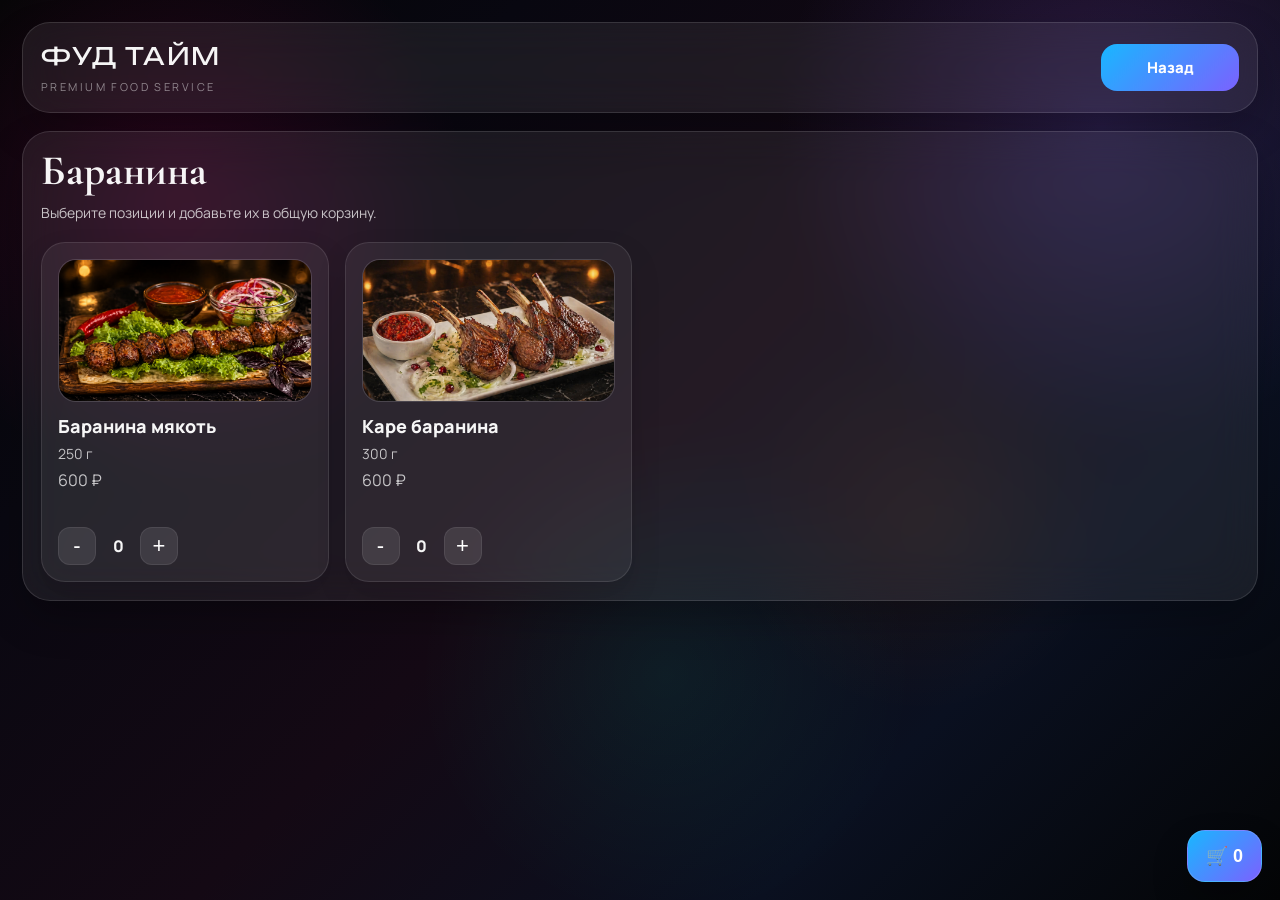
==== commit 41065951: "Update baranina.html" ====
--- a/baranina.html
+++ b/baranina.html
@@ -167,8 +167,7 @@
       object-position: center;
       display: block;
     }
-
-    .product-card-title {
+        .product-card-title {
       font-size: 18px;
       font-weight: 800;
       line-height: 1.2;
@@ -315,8 +314,7 @@
             <button onclick="changeQty(this,1)">+</button>
           </div>
         </div>
-
-        <div class="product-card" data-name="Каре баранина" data-base-name="Каре баранина" data-price="600">
+                <div class="product-card" data-name="Каре баранина" data-base-name="Каре баранина" data-price="600">
           <div>
             <div class="product-card-image">
               <img src="img/kare-baranina.png" alt="Каре баранина">
@@ -338,214 +336,3 @@
   <script src="js/cart.js"></script>
 </body>
 </html>
-    .product-grid {
-      display: grid;
-      grid-template-columns: repeat(4, minmax(0,1fr));
-      gap: 16px;
-      margin-top: 14px;
-    }
-
-    .product-card {
-      background: rgba(255,255,255,.06);
-      border: 1px solid rgba(255,255,255,.10);
-      border-radius: 24px;
-      box-shadow: 0 14px 30px rgba(0,0,0,.14);
-      min-height: 340px;
-      display: flex;
-      flex-direction: column;
-      justify-content: space-between;
-      padding: 16px;
-      gap: 12px;
-      overflow: hidden;
-    }
-
-    .product-card-image {
-      width: 100%;
-      aspect-ratio: 16 / 9;
-      border-radius: 18px;
-      background: rgba(255,255,255,.06);
-      border: 1px solid rgba(255,255,255,.09);
-      display: flex;
-      align-items: center;
-      justify-content: center;
-      overflow: hidden;
-      margin-bottom: 14px;
-    }
-
-    .product-card-image img {
-      width: 100%;
-      height: 100%;
-      object-fit: cover;
-      object-position: center;
-      display: block;
-    }
-
-    .product-card-title {
-      font-size: 18px;
-      font-weight: 800;
-      line-height: 1.2;
-      margin-bottom: 6px;
-    }
-
-    .product-card-meta {
-      color: rgba(255,255,255,.72);
-      font-size: 14px;
-      margin-bottom: 6px;
-    }
-
-    .product-card-price {
-      color: var(--muted);
-      font-size: 16px;
-      margin-bottom: 14px;
-    }
-
-    .qty {
-      display: flex;
-      align-items: center;
-      gap: 10px;
-    }
-
-    .qty button {
-      width: 38px;
-      height: 38px;
-      border: 0;
-      border-radius: 12px;
-      background: rgba(255,255,255,.10);
-      border: 1px solid rgba(255,255,255,.08);
-      color: #fff;
-      font-size: 22px;
-      cursor: pointer;
-      flex: 0 0 38px;
-    }
-
-    .qty span {
-      min-width: 24px;
-      text-align: center;
-      font-size: 16px;
-      font-weight: 800;
-    }
-
-    @media (max-width: 1180px) {
-      .product-grid {
-        grid-template-columns: repeat(2, minmax(0,1fr));
-      }
-    }
-
-    @media (max-width: 820px) {
-      body {
-        padding: 16px;
-      }
-
-      .topbar,
-      .section-block {
-        padding: 14px;
-      }
-
-      .product-grid {
-        grid-template-columns: 1fr;
-      }
-
-      .back-link {
-        width: 100%;
-      }
-
-      .section-title {
-        font-size: 34px;
-      }
-
-      .product-card {
-        min-height: auto;
-        padding: 12px;
-        border-radius: 18px;
-        gap: 10px;
-      }
-
-      .product-card-image {
-        border-radius: 14px;
-        margin-bottom: 12px;
-      }
-
-      .product-card-title {
-        font-size: 16px;
-      }
-
-      .product-card-meta {
-        font-size: 13px;
-        line-height: 1.45;
-      }
-
-      .product-card-price {
-        font-size: 15px;
-        margin-bottom: 12px;
-      }
-
-      .qty {
-        gap: 8px;
-      }
-
-      .qty button {
-        width: 34px;
-        height: 34px;
-        font-size: 20px;
-        flex: 0 0 34px;
-        border-radius: 10px;
-      }
-
-      .qty span {
-        font-size: 15px;
-      }
-    }
-  </style>
-</head>
-<body>
-  <div class="page">
-    <div class="topbar">
-      <div class="brand">
-        <div class="brand-title">Фуд Тайм</div>
-        <div class="brand-subtitle">premium food service</div>
-      </div>
-      <a href="index.html" class="back-link">Назад</a>
-    </div>
-
-    <section class="section-block">
-      <div class="section-title">Баранина</div>
-
-      <div class="product-grid">
-        <div class="product-card" data-name="Баранина мякоть" data-base-name="Баранина мякоть" data-price="600">
-          <div>
-            <div class="product-card-image">
-              <img src="img/baranina-myakot.png" alt="Баранина мякоть">
-            </div>
-            <div class="product-card-title">Баранина мякоть</div>
-            <div class="product-card-meta">250 г</div>
-            <div class="product-card-price">600 ₽</div>
-          </div>
-          <div class="qty">
-            <button onclick="changeQty(this,-1)">-</button>
-            <span>0</span>
-            <button onclick="changeQty(this,1)">+</button>
-          </div>
-        </div>
-
-        <div class="product-card" data-name="Каре баранина" data-base-name="Каре баранина" data-price="600">
-          <div>
-            <div class="product-card-image">
-              <img src="img/kare-baranina.png" alt="Каре баранина">
-            </div>
-            <div class="product-card-title">Каре баранина</div>
-            <div class="product-card-meta">300 г</div>
-            <div class="product-card-price">600 ₽</div>
-          </div>
-          <div class="qty">
-            <button onclick="changeQty(this,-1)">-</button>
-            <span>0</span>
-            <button onclick="changeQty(this,1)">+</button>
-          </div>
-        </div>
-      </div>
-    </section>
-  </div>
-
-  <script src="js/cart.js"></script>
-</body>
-</html>
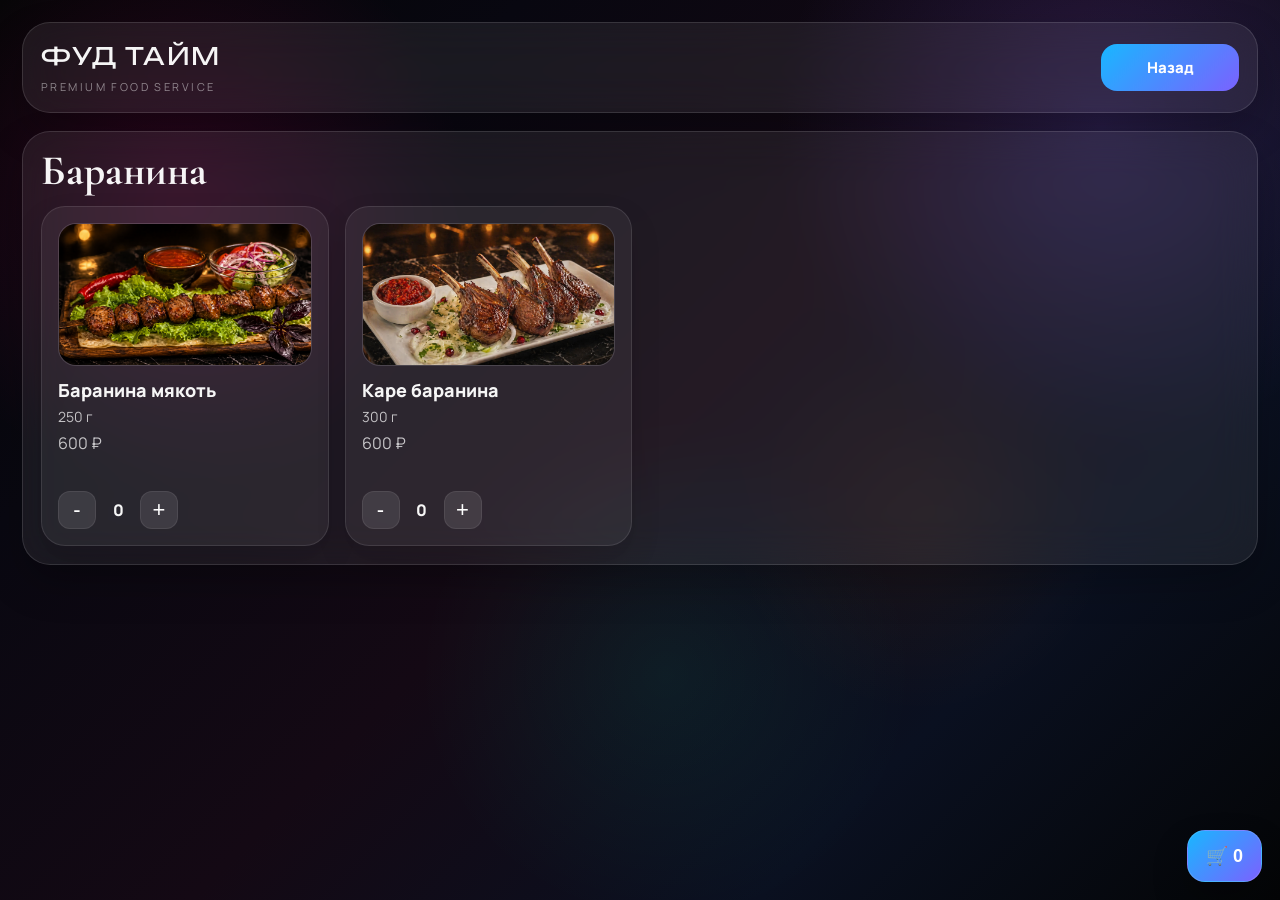
==== commit 2806f4df: "Update baranina.html" ====
--- a/baranina.html
+++ b/baranina.html
@@ -296,7 +296,6 @@
 
     <section class="section-block">
       <div class="section-title">Баранина</div>
-      <div class="section-note">Выберите позиции и добавьте их в общую корзину.</div>
 
       <div class="product-grid">
         <div class="product-card" data-name="Баранина мякоть" data-base-name="Баранина мякоть" data-price="600">
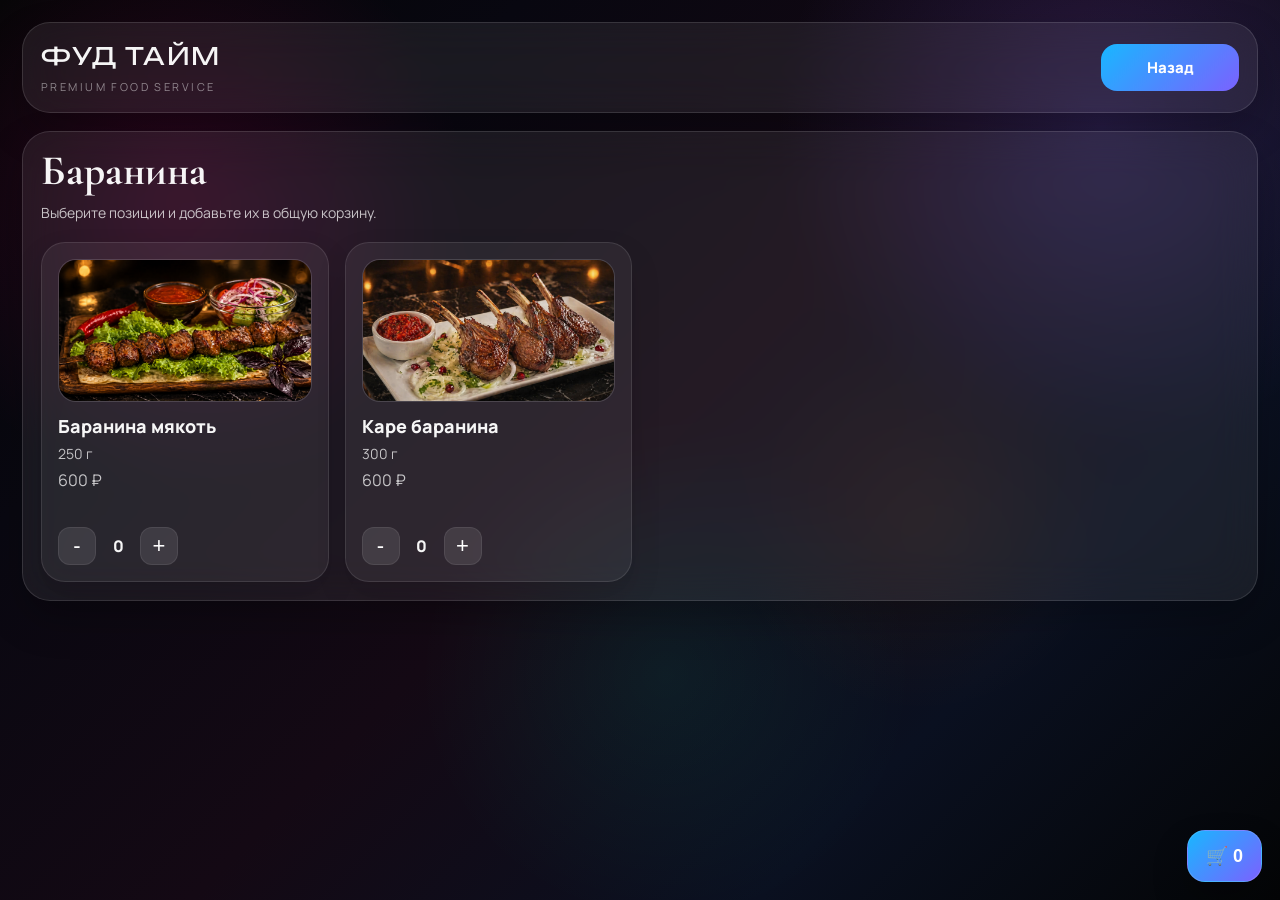
==== commit 7b5d17fe: "Update baranina.html" ====
--- a/baranina.html
+++ b/baranina.html
@@ -296,6 +296,7 @@
 
     <section class="section-block">
       <div class="section-title">Баранина</div>
+      <div class="section-note">Выберите позиции и добавьте их в общую корзину.</div>
 
       <div class="product-grid">
         <div class="product-card" data-name="Баранина мякоть" data-base-name="Баранина мякоть" data-price="600">
